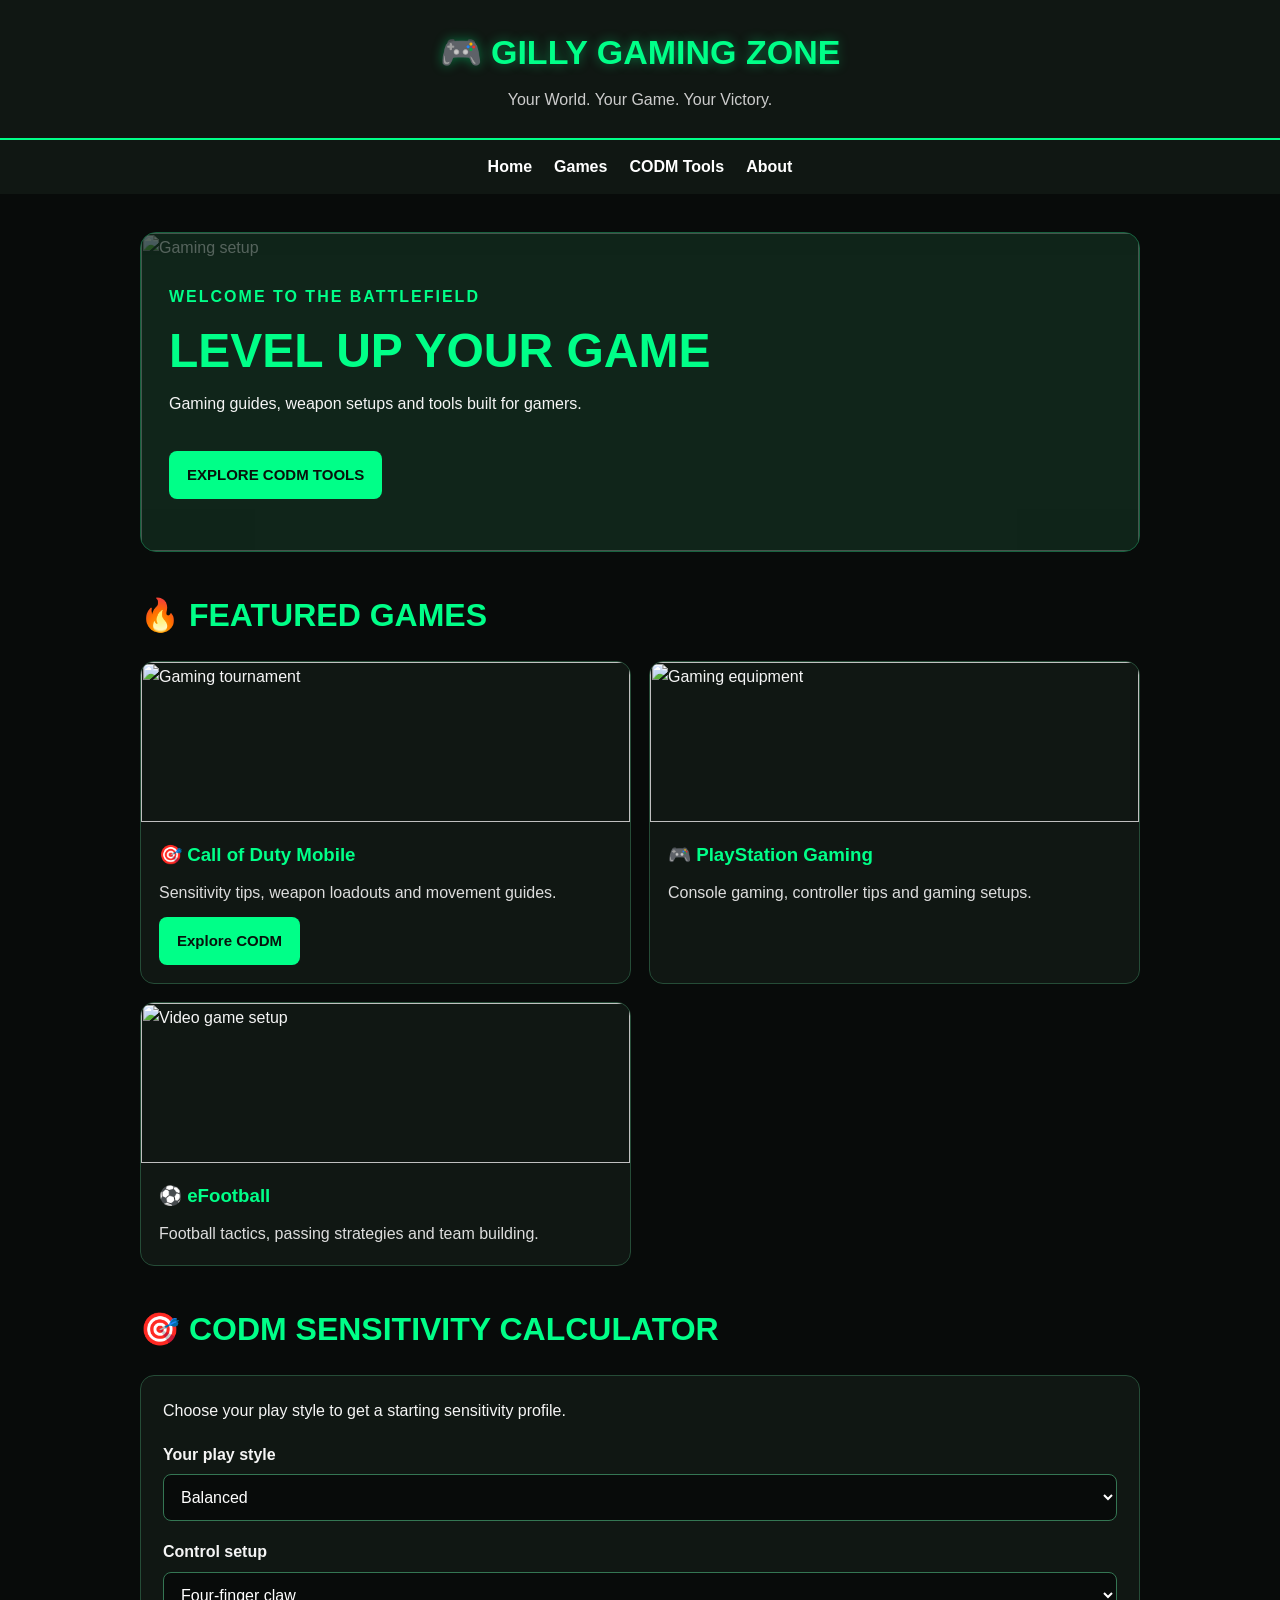
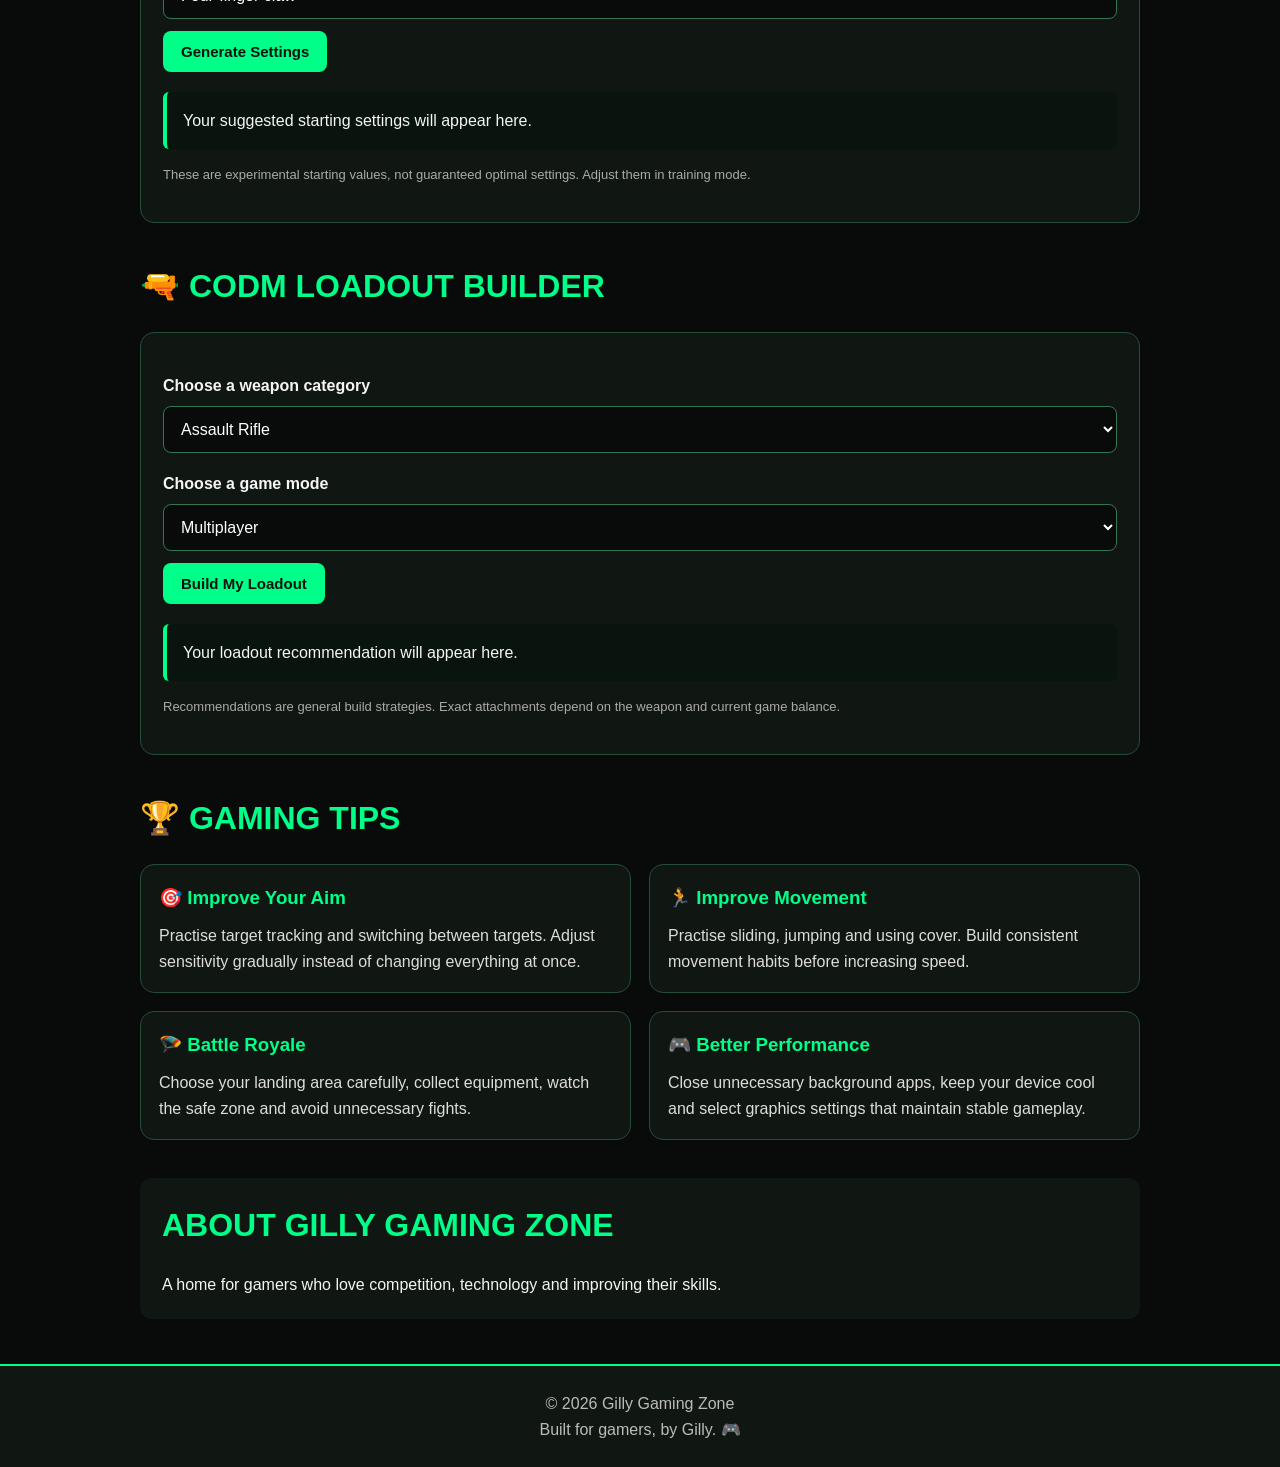
==== index.html @ 28333034 "Create Gilly Gaming Zone" ====
</article>
<!DOCTYPE html>
<html lang="en">
<head>
    <meta charset="UTF-8">
    <meta name="viewport" content="width=device-width, initial-scale=1">
    <meta name="theme-color" content="#080b0a">
    <meta name="description" content="Gilly Gaming Zone: CODM guides, sensitivity tips, gaming loadouts and PlayStation gaming.">
    <title>Gilly Gaming Zone | Game Smarter</title>
    <link rel="stylesheet" href="style.css">
</head>
<body>

<header class="site-header" id="home">
    <h1>🎮 GILLY GAMING ZONE</h1>
    <p>Your World. Your Game. Your Victory.</p>
</header>

<nav>
    <a href="#home">Home</a>
    <a href="#games">Games</a>
    <a href="#codm">CODM Tools</a>
    <a href="#about">About</a>
</nav>

<main>

<section class="hero">
    <img
        src="https://images.unsplash.com/photo-1542751371-adc38448a05e?auto=format&fit=crop&w=1200&q=80"
        alt="Gaming setup"
        class="hero-image">

    <div class="hero-content">
        <p class="eyebrow">WELCOME TO THE BATTLEFIELD</p>
        <h2>LEVEL UP YOUR GAME</h2>
        <p>Gaming guides, weapon setups and tools built for gamers.</p>
        <a href="#codm" class="button">EXPLORE CODM TOOLS</a>
    </div>
</section>

<section id="games">
    <h2>🔥 FEATURED GAMES</h2>

    <div class="game-grid">

        <article class="game">
            <img
                src="https://images.unsplash.com/photo-1542751371-adc38448a05e?auto=format&fit=crop&w=700&q=80"
                alt="Gaming tournament">
            <div class="game-content">
                <h3>🎯 Call of Duty Mobile</h3>
                <p>Sensitivity tips, weapon loadouts and movement guides.</p>
                <a href="#codm" class="button">Explore CODM</a>
            </div>
        </article>

        <article class="game">
            <img
                src="https://images.unsplash.com/photo-1593305841991-05c297ba4575?auto=format&fit=crop&w=700&q=80"
                alt="Gaming equipment">
            <div class="game-content">
                <h3>🎮 PlayStation Gaming</h3>
                <p>Console gaming, controller tips and gaming setups.</p>
            </div>
        </article>

        <article class="game">
            <img
                src="https://images.unsplash.com/photo-1511512578047-dfb367046420?auto=format&fit=crop&w=700&q=80"
                alt="Video game setup">
            <div class="game-content">
                <h3>⚽ eFootball</h3>
                <p>Football tactics, passing strategies and team building.</p>
            </div>
        </article>

    </div>
</section>

<section id="codm">
    <h2>🎯 CODM SENSITIVITY CALCULATOR</h2>

    <div class="tool-card">
        <p>Choose your play style to get a starting sensitivity profile.</p>

        <label for="playStyle">Your play style</label>
        <select id="playStyle">
            <option value="balanced">Balanced</option>
            <option value="aggressive">Aggressive / Fast movement</option>
            <option value="precise">Precise / Controlled aiming</option>
        </select>

        <label for="controlType">Control setup</label>
        <select id="controlType">
            <option value="four">Four-finger claw</option>
            <option value="two">Two fingers</option>
            <option value="three">Three fingers</option>
        </select>

        <button class="button" id="calculateBtn">
            Generate Settings
        </button>

        <div id="sensitivityResult" class="result" aria-live="polite">
            Your suggested starting settings will appear here.
        </div>

        <p class="note">
            These are experimental starting values, not guaranteed
            optimal settings. Adjust them in training mode.
        </p>
    </div>
</section>

<section id="loadouts">
    <h2>🔫 CODM LOADOUT BUILDER</h2>

    <div class="tool-card">
        <label for="weaponType">Choose a weapon category</label>

        <select id="weaponType">
            <option value="ar">Assault Rifle</option>
            <option value="smg">Submachine Gun</option>
            <option value="sniper">Sniper Rifle</option>
            <option value="lmg">Light Machine Gun</option>
            <option value="shotgun">Shotgun</option>
        </select>

        <label for="gameMode">Choose a game mode</label>

        <select id="gameMode">
            <option value="mp">Multiplayer</option>
            <option value="br">Battle Royale</option>
        </select>

        <button class="button" id="loadoutBtn">
            Build My Loadout
        </button>

        <div id="loadoutResult" class="result" aria-live="polite">
            Your loadout recommendation will appear here.
        </div>

        <p class="note">
            Recommendations are general build strategies.
            Exact attachments depend on the weapon and current game balance.
        </p>
    </div>
</section>

<section id="guides">
    <h2>🏆 GAMING TIPS</h2>

    <div class="guide-grid">
        <article class="guide">
            <h3>🎯 Improve Your Aim</h3>
            <p>Practise target tracking and switching between targets.
            Adjust sensitivity gradually instead of changing everything at once.</p>
        </article>

        <article class="guide">
            <h3>🏃 Improve Movement</h3>
            <p>Practise sliding, jumping and using cover.
            Build consistent movement habits before increasing speed.</p>
        </article>

        <article class="guide">
            <h3>🪂 Battle Royale</h3>
            <p>Choose your landing area carefully, collect equipment,
            watch the safe zone and avoid unnecessary fights.</p>
        </article>

        <article class="guide">
            <h3>🎮 Better Performance</h3>
            <p>Close unnecessary background apps, keep your device cool
            and select graphics settings that maintain stable gameplay.</p>
        </article>
    </div>
</section>

<section id="about">
    <h2>ABOUT GILLY GAMING ZONE</h2>
    <p>A home for gamers who love competition, technology and improving their skills.</p>
</section>

</main>

<footer>
    <p>© 2026 Gilly Gaming Zone</p>
    <p>Built for gamers, by Gilly. 🎮</p>
</footer>

<script src="script.js"></script>
</body>
</html>
---- style.css ----
* {
    margin: 0;
    padding: 0;
    box-sizing: border-box;
}

html {
    scroll-behavior: smooth;
}

body {
    background: #080b0a;
    color: #f5f5f5;
    font-family: Arial, sans-serif;
    line-height: 1.6;
}

.site-header {
    background: #101713;
    padding: 25px 12px;
    text-align: center;
    border-bottom: 2px solid #00ff88;
}

.site-header h1 {
    color: #00ff88;
    font-size: clamp(23px, 5vw, 34px);
    text-shadow: 0 0 12px #00ff8866;
}

.site-header p {
    color: #ccc;
    margin-top: 8px;
}

nav {
    display: flex;
    justify-content: center;
    flex-wrap: wrap;
    gap: 22px;
    padding: 14px 8px;
    background: #101713;
    position: sticky;
    top: 0;
    z-index: 10;
}

nav a {
    color: white;
    text-decoration: none;
    font-weight: bold;
}

nav a:hover {
    color: #00ff88;
}

main {
    width: min(100% - 28px, 1000px);
    margin: auto;
}

section {
    margin: 38px 0;
    scroll-margin-top: 75px;
}

section > h2 {
    color: #00ff88;
    font-size: clamp(23px, 5vw, 32px);
    margin-bottom: 20px;
}

.hero {
    position: relative;
    overflow: hidden;
    min-height: 320px;
    display: flex;
    align-items: center;
    border: 1px solid #17623f;
    border-radius: 16px;
    background: #10251a;
}

.hero-image {
    position: absolute;
    inset: 0;
    width: 100%;
    height: 100%;
    object-fit: cover;
    opacity: 0.3;
}

.hero-content {
    position: relative;
    padding: 28px;
    max-width: 650px;
}

.eyebrow {
    color: #00ff88;
    font-weight: bold;
    letter-spacing: 2px;
}

.hero h2 {
    font-size: clamp(30px, 7vw, 48px);
    color: #00ff88;
    line-height: 1.2;
    margin: 12px 0;
}

.hero-content > p:not(.eyebrow) {
    margin-bottom: 22px;
}

.button {
    display: inline-block;
    border: none;
    background: #00ff88;
    color: #07130c;
    padding: 12px 18px;
    margin-top: 12px;
    border-radius: 8px;
    font-weight: bold;
    font-size: 15px;
    text-decoration: none;
    cursor: pointer;
}

.button:hover {
    background: white;
}

.game-grid,
.guide-grid {
    display: grid;
    grid-template-columns: repeat(2, minmax(0, 1fr));
    gap: 18px;
}

.game,
.guide,
.tool-card {
    background: #101713;
    border: 1px solid #254c37;
    border-radius: 14px;
    overflow: hidden;
}

.game img {
    display: block;
    width: 100%;
    height: 160px;
    object-fit: cover;
}

.game-content,
.guide {
    padding: 18px;
}

.game h3,
.guide h3 {
    color: #00ff88;
    margin-bottom: 10px;
}

.game p,
.guide p {
    color: #ddd;
}

.tool-card {
    padding: 22px;
}

.tool-card > p {
    margin-bottom: 14px;
}

label {
    display: block;
    margin-top: 18px;
    margin-bottom: 7px;
    font-weight: bold;
}

select {
    width: 100%;
    padding: 13px;
    border-radius: 8px;
    border: 1px solid #347653;
    background: #080b0a;
    color: white;
    font-size: 16px;
}

.result {
    background: #09140e;
    border-left: 4px solid #00ff88;
    padding: 16px;
    margin-top: 20px;
    border-radius: 6px;
    overflow-wrap: anywhere;
}

.result h3 {
    color: #00ff88;
    margin-bottom: 10px;
}

.result ul {
    padding-left: 20px;
    margin-top: 8px;
}

.result li {
    margin-bottom: 7px;
}

.note {
    color: #aaa;
    font-size: 13px;
    margin-top: 16px;
}

#about {
    background: #101713;
    border-radius: 12px;
    padding: 22px;
}

footer {
    margin-top: 45px;
    padding: 25px 12px;
    text-align: center;
    background: #101713;
    border-top: 2px solid #00ff88;
    color: #bbb;
}

@media (max-width: 520px) {
    .game-grid,
    .guide-grid {
        grid-template-columns: 1fr;
    }

    .hero {
        min-height: 290px;
    }

    .hero-content {
        padding: 20px;
    }

    nav {
        gap: 16px;
    }

    .game img {
        height: 190px;
    }
}
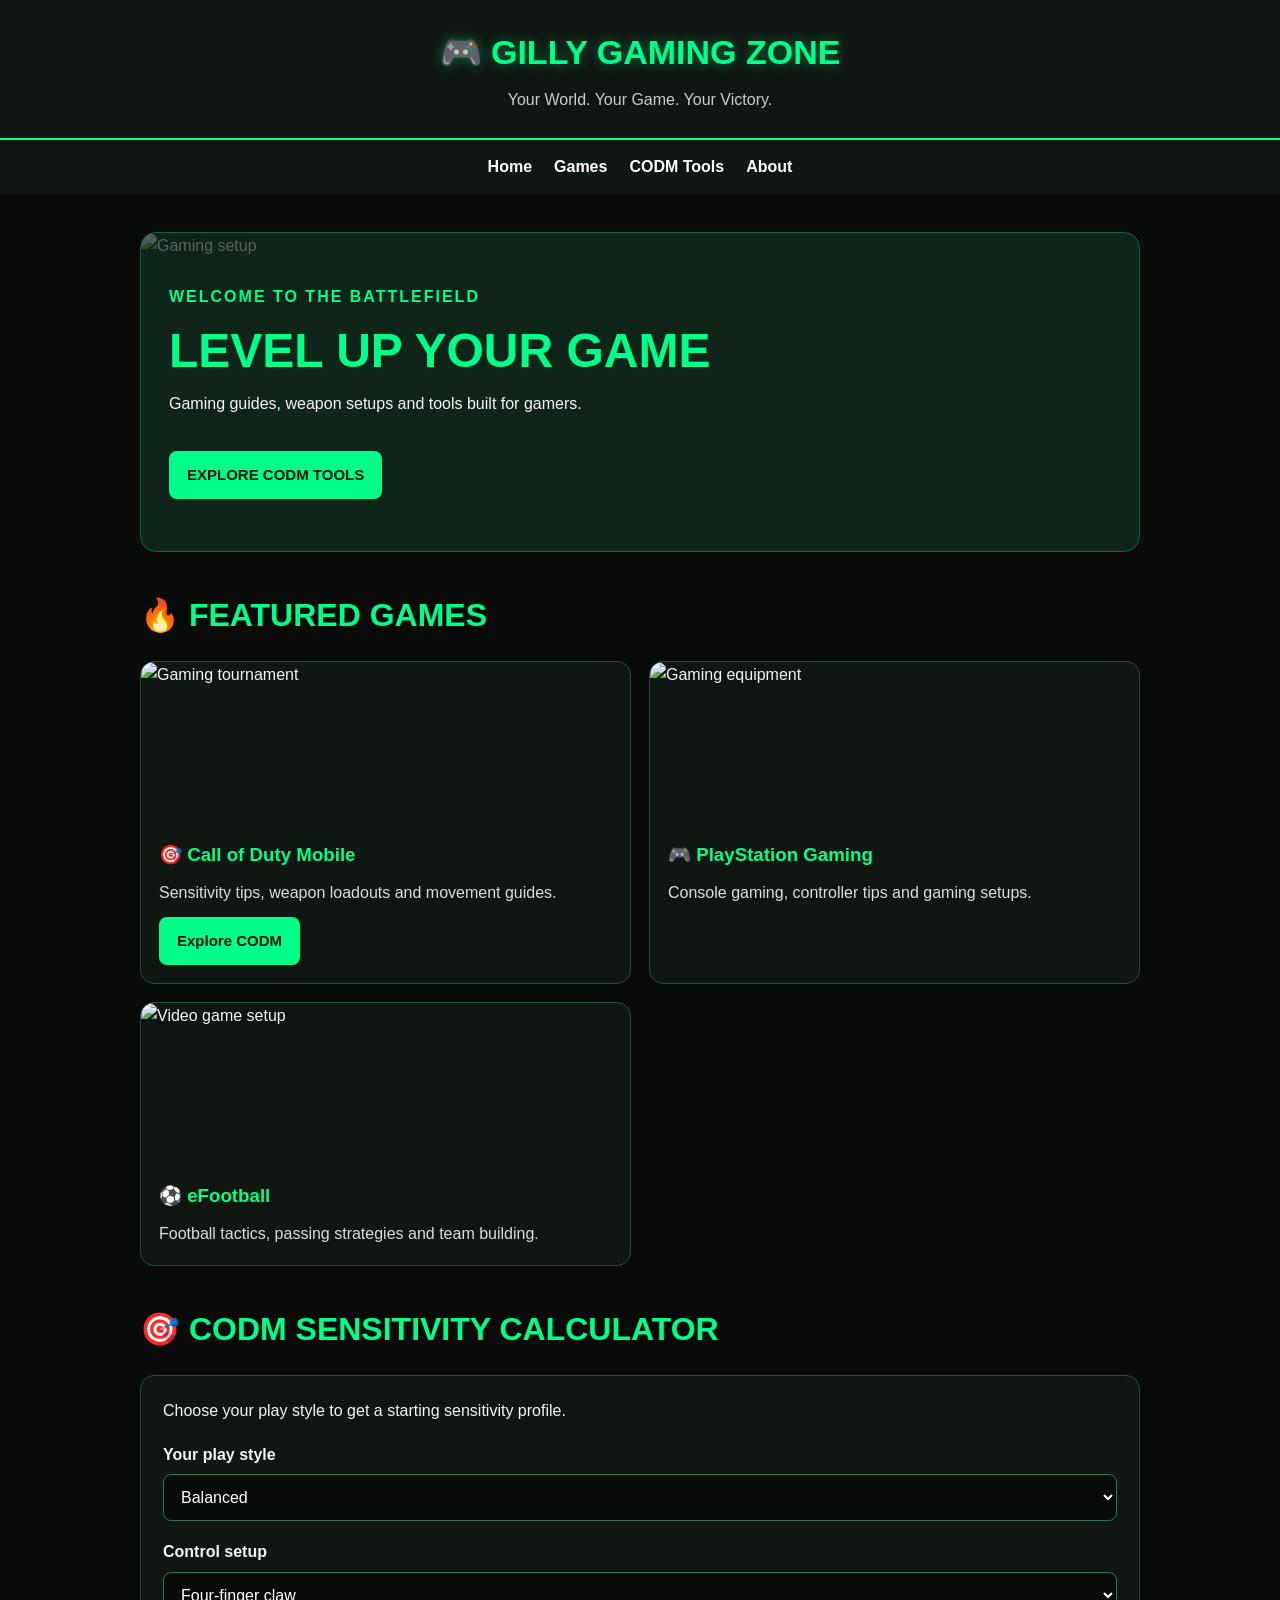
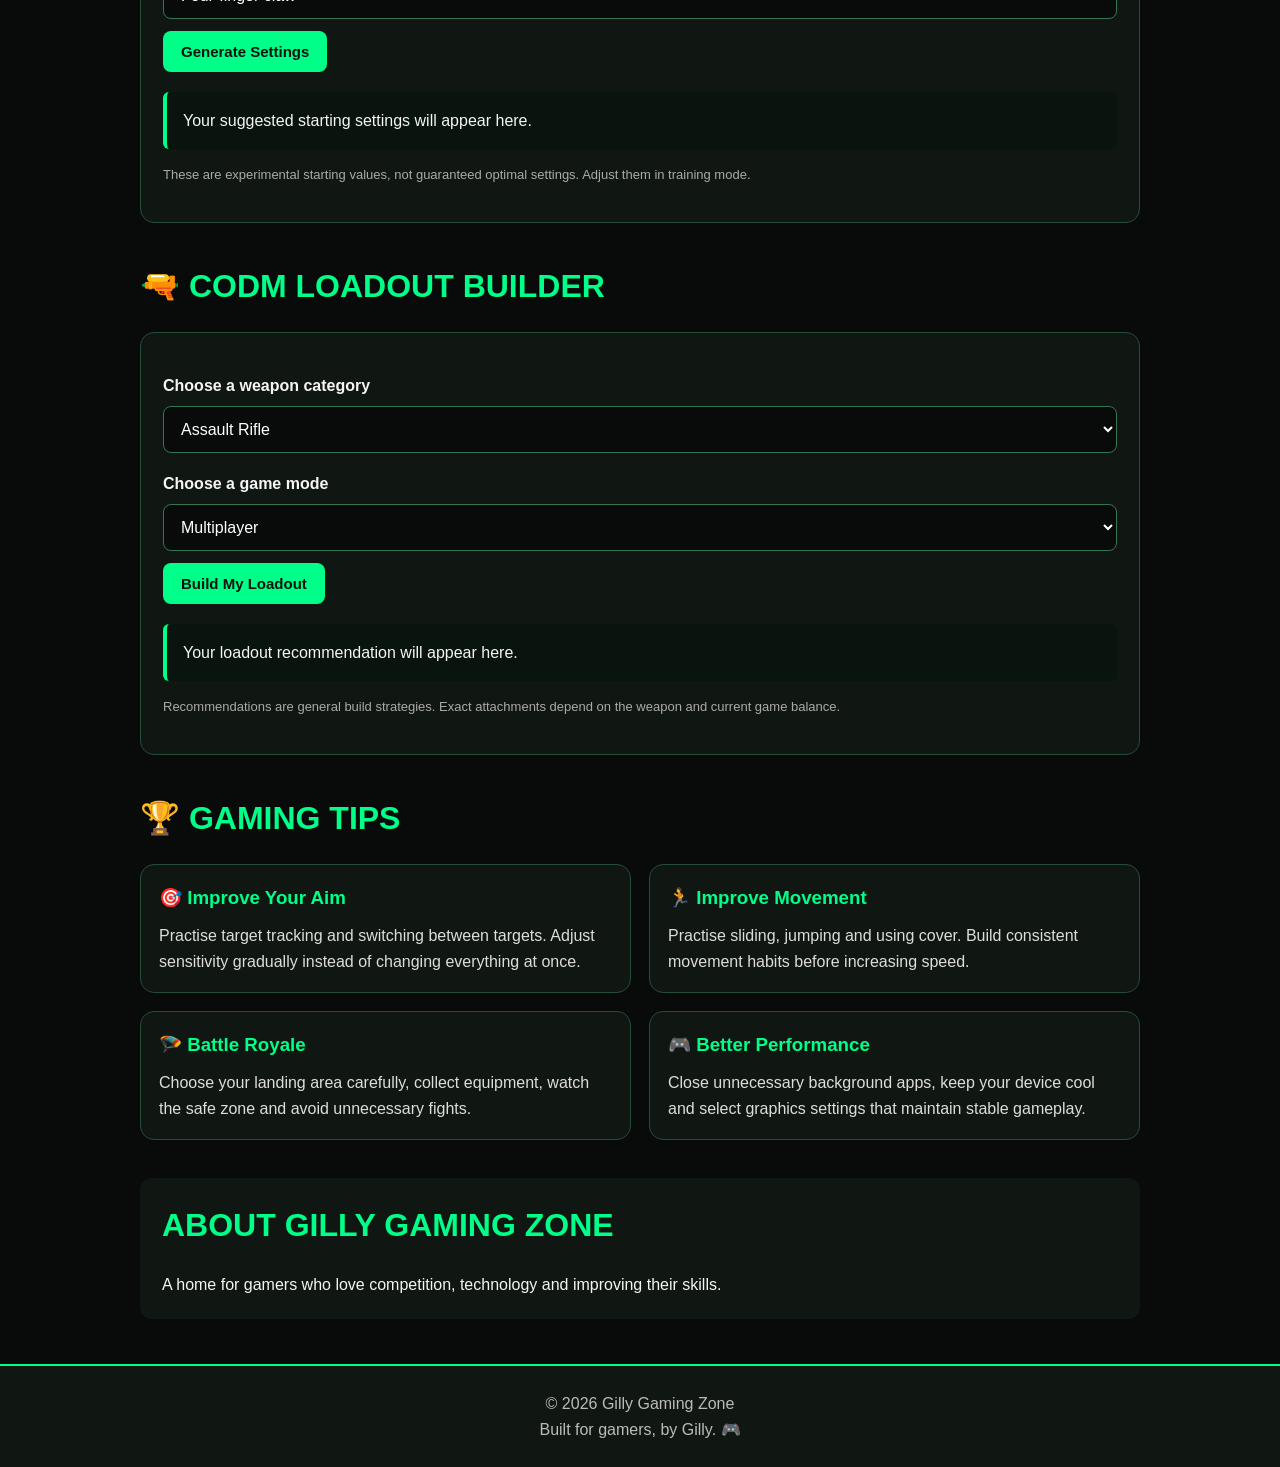
==== commit d22f7e8d: "Fix HTML document opening" ====
--- a/index.html
+++ b/index.html
@@ -1,4 +1,3 @@
-            </article>
 <!DOCTYPE html>
 <html lang="en">
 <head>
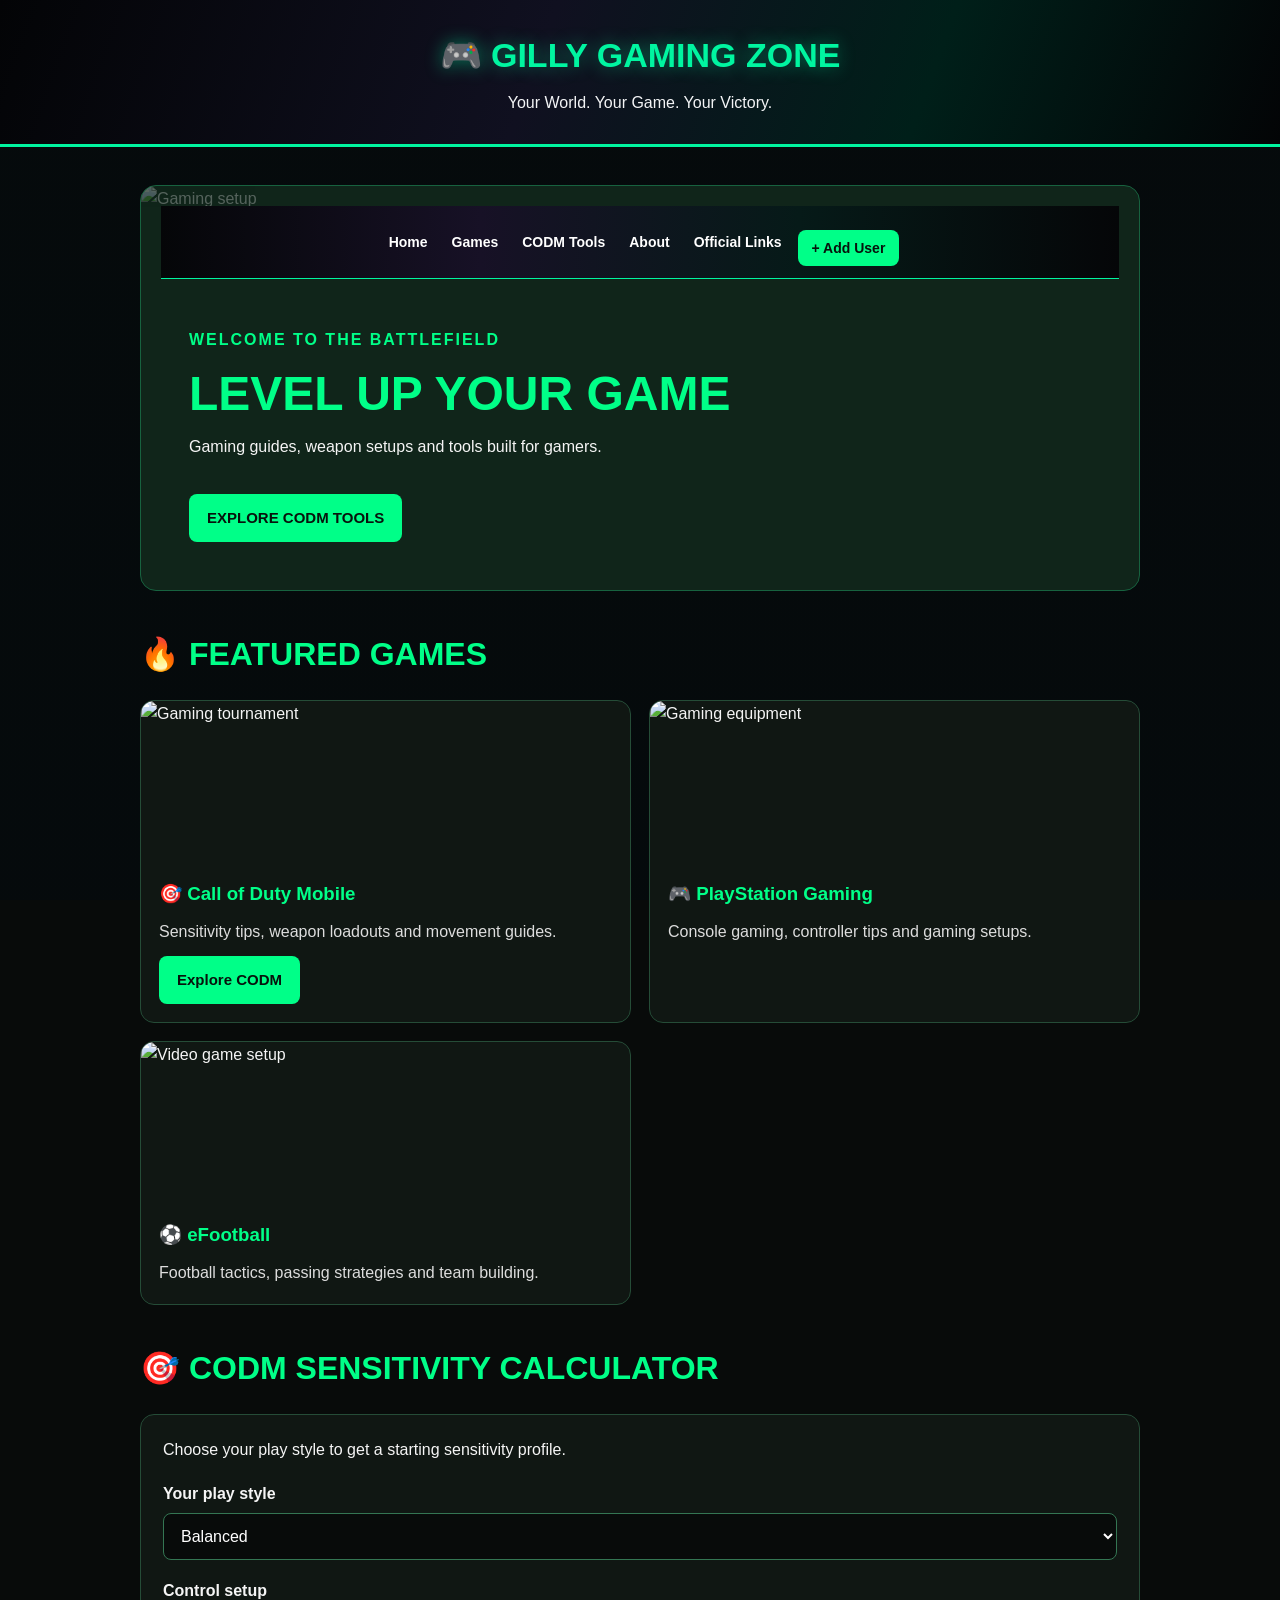
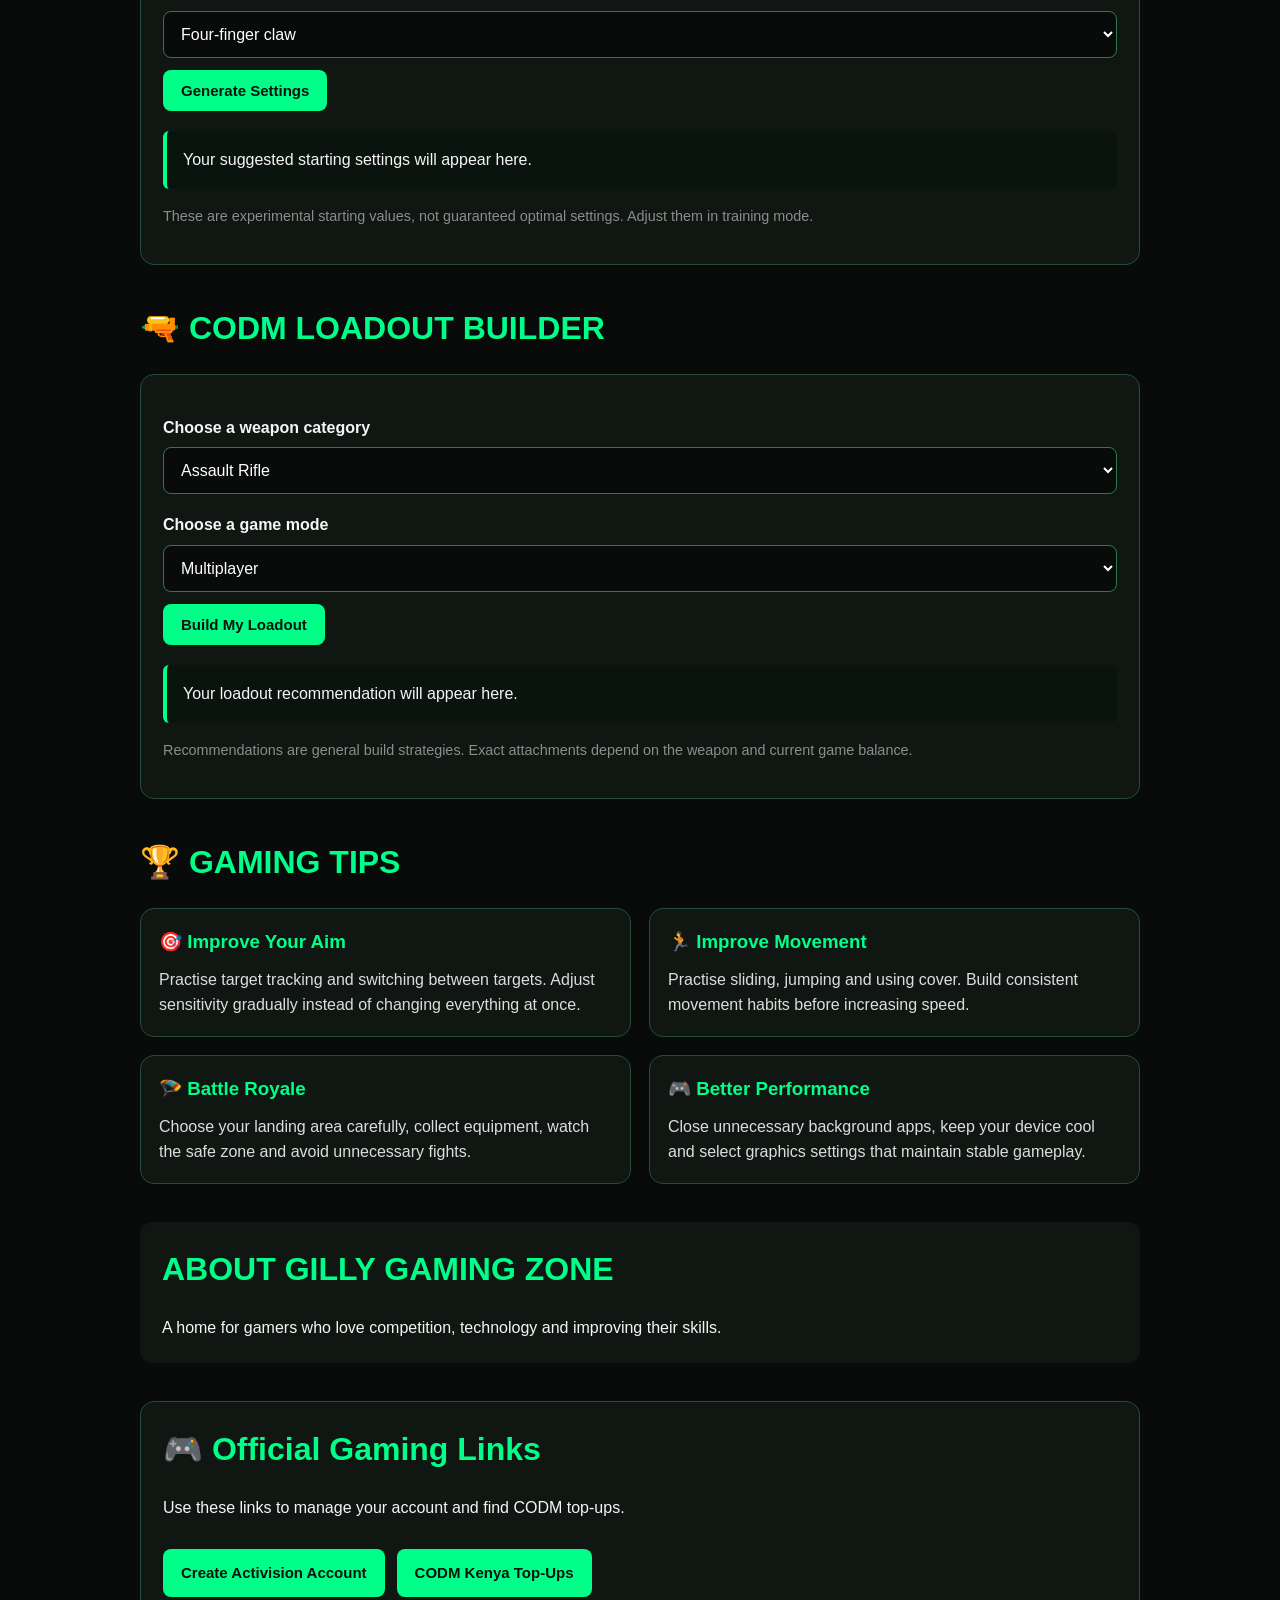
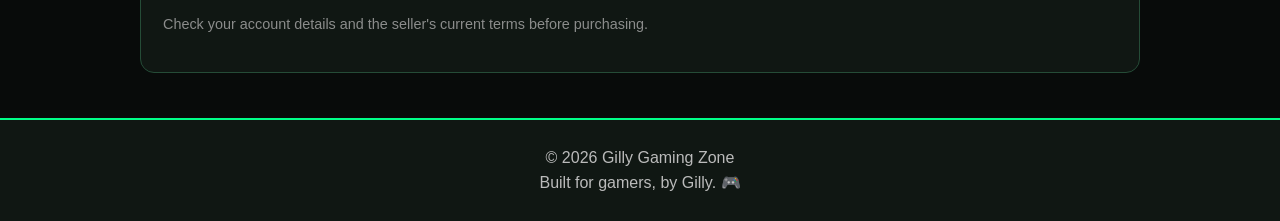
==== commit fa47f60d: "Update gaming website and Firebase login" ====
--- a/index.html
+++ b/index.html
@@ -15,16 +15,72 @@
     <p>Your World. Your Game. Your Victory.</p>
 </header>
 
-<nav>
+
+<main>
+
+<section class="hero">
+
+<nav class="main-nav">
     <a href="#home">Home</a>
     <a href="#games">Games</a>
     <a href="#codm">CODM Tools</a>
     <a href="#about">About</a>
+    <a href="#links">Official Links</a>
+    <button class="button" id="addUserBtn" type="button">+ Add User</button>
 </nav>
 
-<main>
-
-<section class="hero">
+
+<div id="userPanel" class="tool-card" hidden>
+  <h2>🎮 Gilly Gaming Zone Account</h2>
+
+  <div id="authForms">
+    <label for="usernameInput">Gaming username</label>
+    <input
+      id="usernameInput"
+      type="text"
+      maxlength="24"
+      placeholder="Choose a gaming name"
+      autocomplete="nickname"
+    >
+
+    <label for="emailInput">Email address</label>
+    <input
+      id="emailInput"
+      type="email"
+      placeholder="Enter your email"
+      autocomplete="email"
+      required
+    >
+
+    <label for="passwordInput">Password</label>
+    <input
+      id="passwordInput"
+      type="password"
+      placeholder="At least 6 characters"
+      autocomplete="current-password"
+      minlength="6"
+      required
+    >
+
+    <button class="button" id="signupBtn" type="button">
+      Create Account
+    </button>
+
+    <button class="button" id="loginBtn" type="button">
+      Log In
+    </button>
+  </div>
+
+  <div id="signedInPanel" hidden>
+    <p>Welcome, <strong id="signedInUsername"></strong>!</p>
+    <button class="button" id="logoutBtn" type="button">
+      Log Out
+    </button>
+  </div>
+
+  <p id="userMessage" aria-live="polite"></p>
+</div>
+
     <img
         src="https://images.unsplash.com/photo-1542751371-adc38448a05e?auto=format&fit=crop&w=1200&q=80"
         alt="Gaming setup"
@@ -183,6 +239,29 @@
     <p>A home for gamers who love competition, technology and improving their skills.</p>
 </section>
 
+<section id="links" class="tool-card">
+    <h2>🎮 Official Gaming Links</h2>
+    <p>Use these links to manage your account and find CODM top-ups.</p>
+
+    <div class="official-links">
+        <a class="button"
+           href="https://profile.activision.com/signup"
+           target="_blank" rel="noopener noreferrer">
+            Create Activision Account
+        </a>
+
+        <a class="button"
+           href="https://shop.carry1st.com/en/KE/products/type/Direct_Game_Top_Up"
+           target="_blank" rel="noopener noreferrer">
+            CODM Kenya Top-Ups
+        </a>
+    </div>
+
+    <p class="note">
+        Check your account details and the seller's current terms before purchasing.
+    </p>
+</section>
+
 </main>
 
 <footer>
@@ -191,5 +270,6 @@
 </footer>
 
 <script src="script.js"></script>
+<script type="module" src="firebase-auth.js"></script>
 </body>
 </html>
--- a/style.css
+++ b/style.css
@@ -262,3 +262,159 @@
         height: 190px;
     }
 }
+
+/* Gilly Gaming Zone upgrades */
+.main-nav {
+    display: flex;
+    flex-wrap: wrap;
+    justify-content: center;
+    align-items: center;
+    gap: 12px;
+    padding: 16px;
+}
+
+.main-nav a {
+    text-decoration: none;
+}
+
+#userPanel {
+    max-width: 600px;
+    margin: 16px auto;
+}
+
+#userPanel input {
+    display: block;
+    width: 100%;
+    box-sizing: border-box;
+    margin: 10px 0;
+    padding: 12px;
+    border-radius: 8px;
+}
+
+.official-links {
+    display: flex;
+    flex-wrap: wrap;
+    gap: 12px;
+    margin-top: 16px;
+}
+
+.note {
+    opacity: 0.8;
+    font-size: 0.9rem;
+}
+
+body {
+    background-image:
+        linear-gradient(rgba(5, 10, 12, 0.88), rgba(5, 10, 12, 0.96)),
+        url("https://images.unsplash.com/photo-1542751371-adc38448a05e?auto=format&fit=crop&w=1600&q=85");
+    background-position: center;
+    background-size: cover;
+    background-attachment: fixed;
+}
+
+
+/* Mobile layout fixes */
+.main-nav {
+    display: flex;
+    flex-direction: row;
+    flex-wrap: wrap;
+    align-items: center;
+    justify-content: center;
+    gap: 8px;
+    padding: 12px;
+}
+
+.main-nav a {
+    display: inline-block;
+    padding: 8px;
+    font-size: 14px;
+    white-space: nowrap;
+}
+
+.main-nav .button {
+    width: auto;
+    min-width: 0;
+    padding: 10px 14px;
+    font-size: 14px;
+}
+
+.hero {
+    display: flex;
+    flex-direction: column;
+    align-items: stretch;
+    gap: 20px;
+    padding: 20px;
+}
+
+.hero-content {
+    width: 100%;
+    min-width: 0;
+    box-sizing: border-box;
+}
+
+.hero h2 {
+    font-size: clamp(1.8rem, 8vw, 3rem);
+    overflow-wrap: anywhere;
+}
+
+#userPanel {
+    width: calc(100% - 32px);
+    max-width: 480px;
+    margin: 16px auto;
+    box-sizing: border-box;
+}
+
+#userPanel .button {
+    width: auto;
+}
+
+
+/* Premium black gradient header */
+.site-header {
+    background: linear-gradient(
+        110deg,
+        #030406 0%,
+        #101020 42%,
+        #001f19 72%,
+        #030406 100%
+    );
+    border-bottom: 3px solid #00f5a0;
+    text-align: center;
+    padding: 28px 16px;
+}
+
+.site-header h1 {
+    color: #00f5a0;
+    text-shadow: 0 0 18px rgba(0, 245, 160, 0.45);
+    overflow-wrap: anywhere;
+}
+
+.site-header p {
+    color: #f3f4f6;
+}
+
+.main-nav {
+    background: linear-gradient(90deg, #050608, #171126, #061a18, #050608);
+    border-bottom: 1px solid #00f5a0;
+}
+
+@media (max-width: 480px) {
+    .site-header {
+        padding: 20px 12px;
+    }
+
+    .site-header h1 {
+        font-size: 1.65rem;
+    }
+
+    .main-nav {
+        gap: 4px;
+        padding: 10px 6px;
+    }
+
+    .main-nav a {
+        font-size: 12px;
+        padding: 6px;
+    }
+}
+
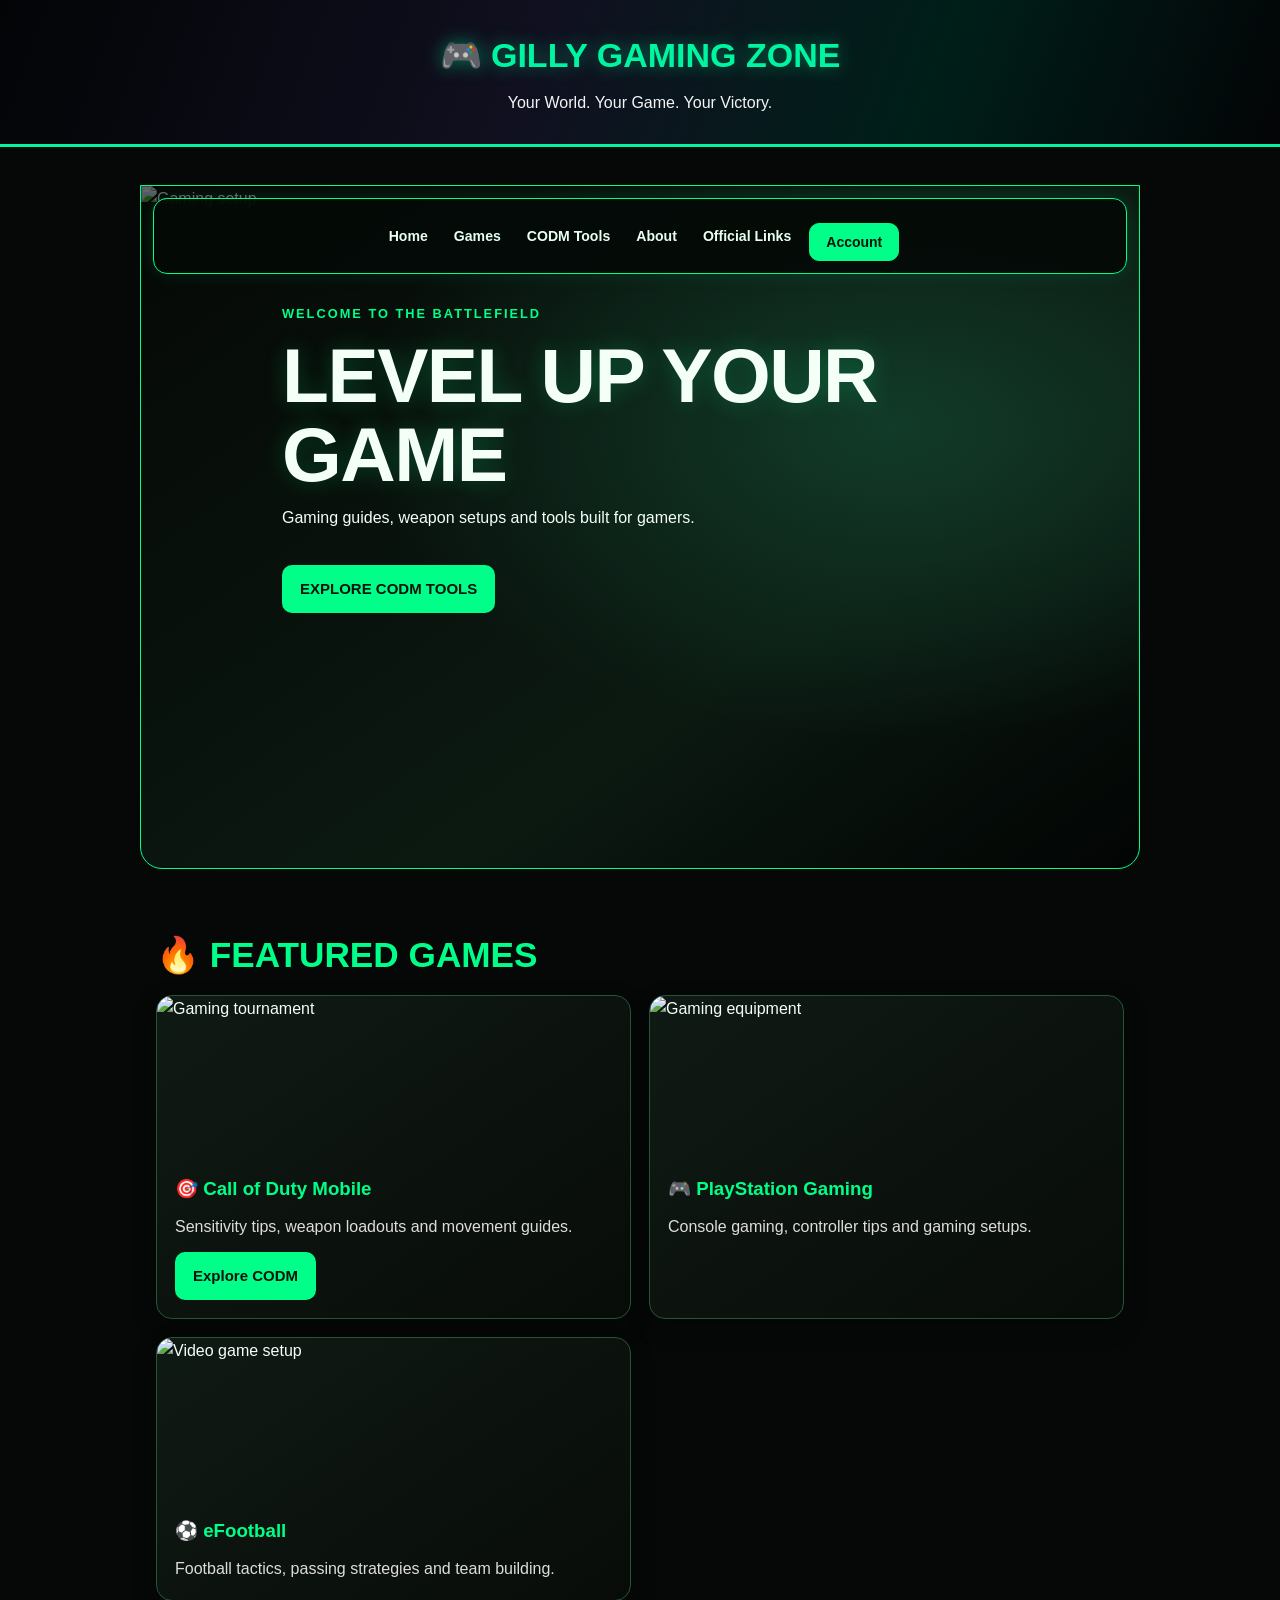
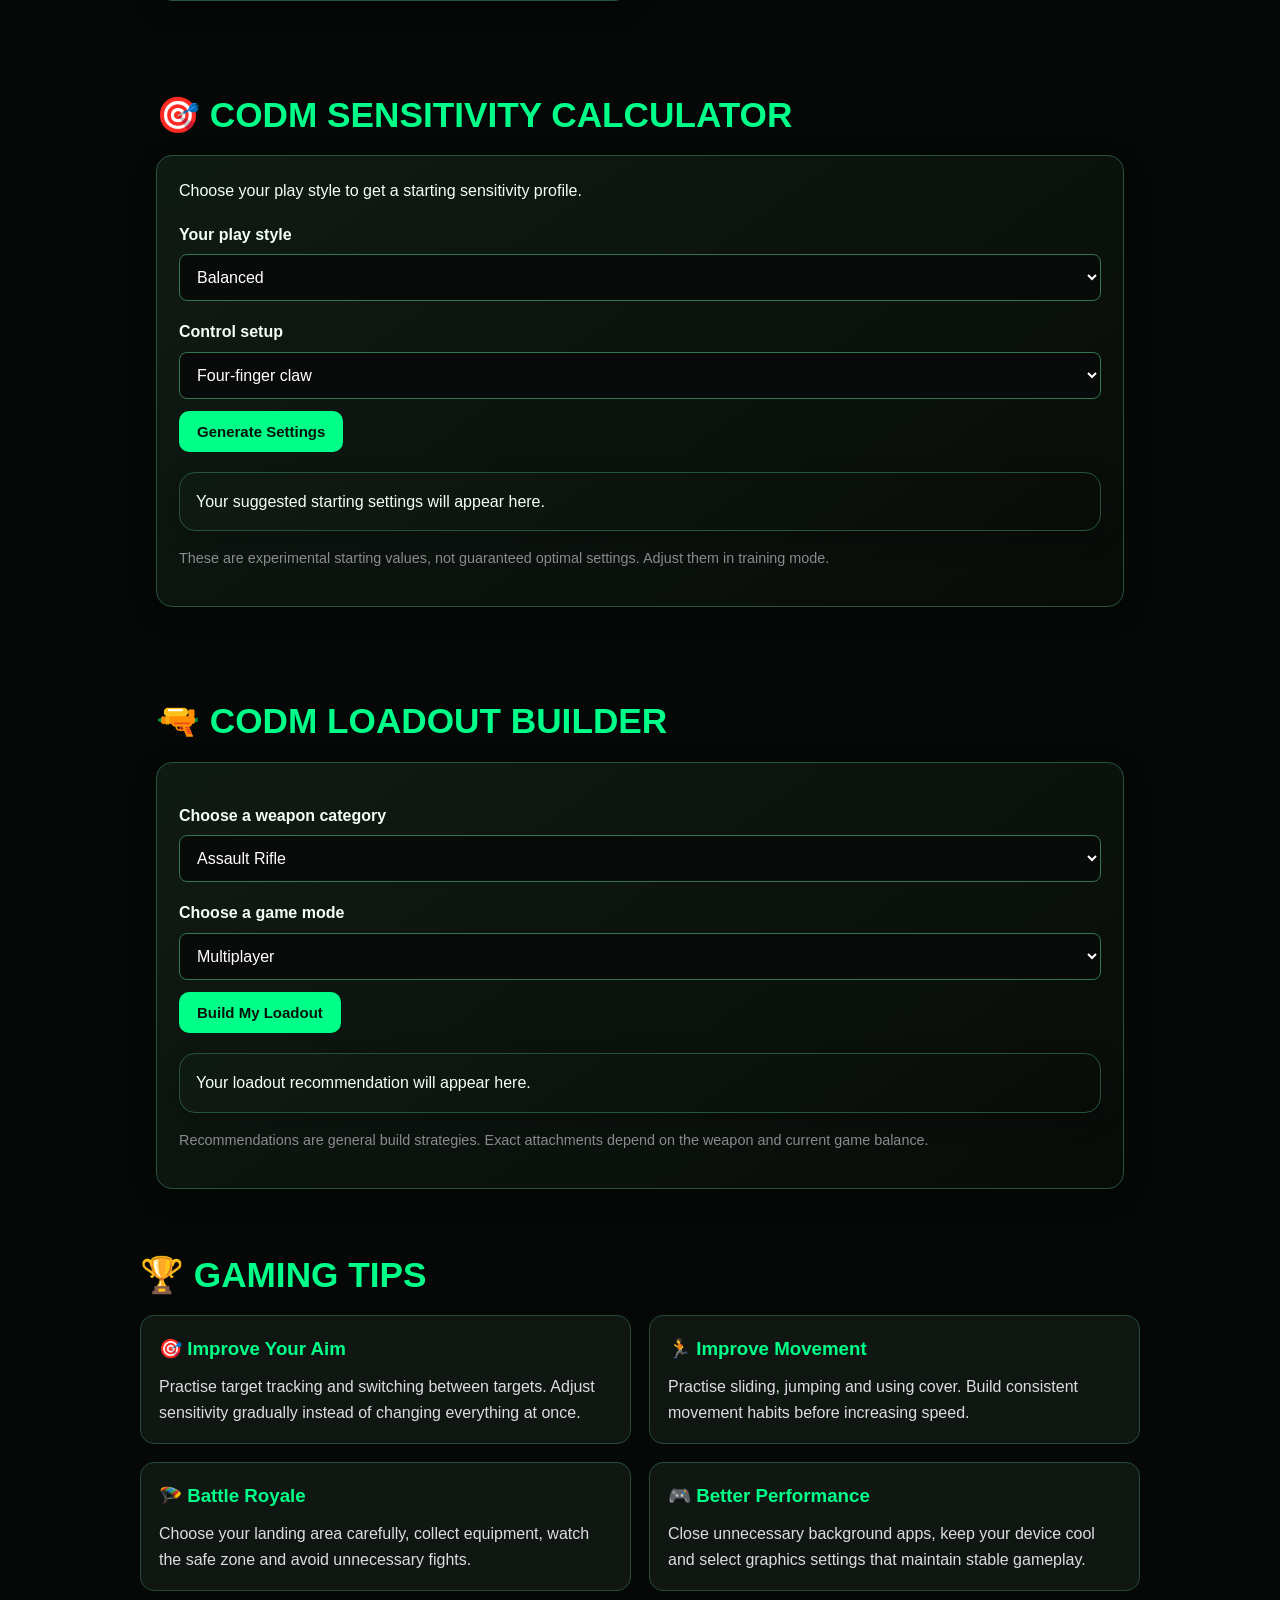
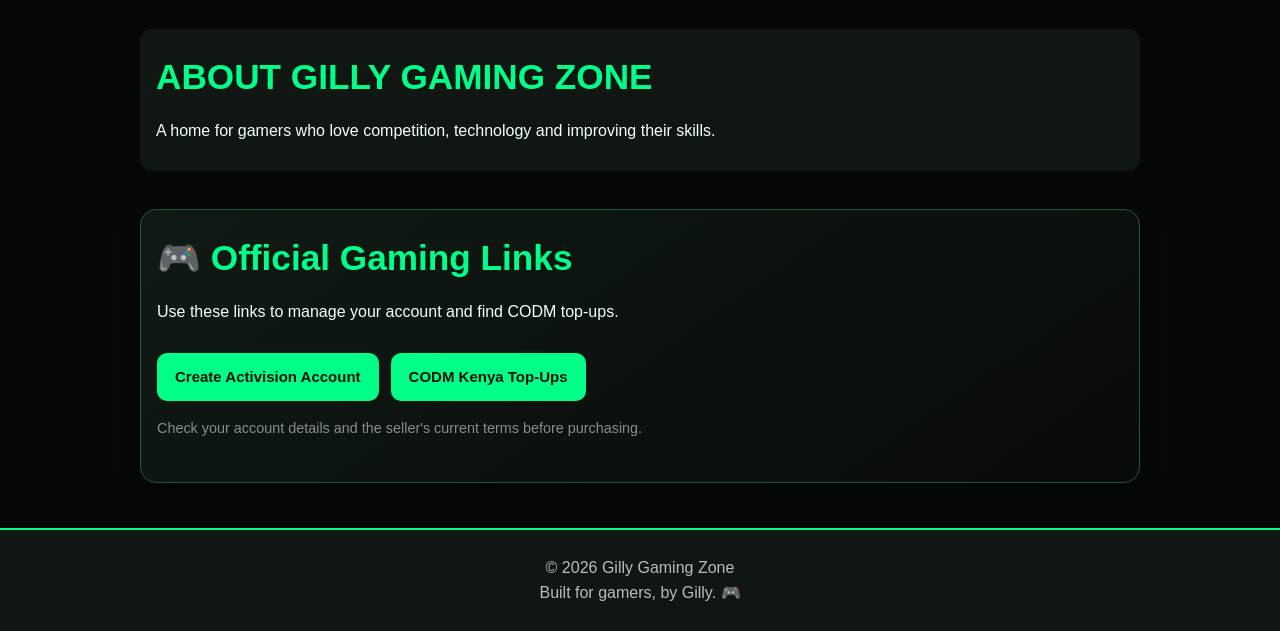
==== commit 0641deb8: "Improve cinematic gaming display" ====
--- a/index.html
+++ b/index.html
@@ -26,7 +26,7 @@
     <a href="#codm">CODM Tools</a>
     <a href="#about">About</a>
     <a href="#links">Official Links</a>
-    <button class="button" id="addUserBtn" type="button">+ Add User</button>
+    <button class="button" id="addUserBtn" type="button">Account</button>
 </nav>
 
 
--- a/style.css
+++ b/style.css
@@ -418,3 +418,191 @@
     }
 }
 
+
+/* Fix mobile account form touch interaction */
+#userPanel {
+  position: relative;
+  z-index: 20;
+  pointer-events: auto;
+}
+
+#authForms,
+#authForms label,
+#authForms input,
+#signedInPanel,
+#signedInPanel button {
+  position: relative;
+  z-index: 21;
+  pointer-events: auto;
+}
+
+#authForms input {
+  display: block;
+  width: 100%;
+  min-height: 48px;
+  touch-action: manipulation;
+  user-select: text;
+  -webkit-user-select: text;
+}
+
+/* Gilly Gaming Zone: cinematic neon theme */
+body {
+  background: #050806;
+  color: #f4fff8;
+}
+
+.main-nav {
+  position: absolute;
+  top: 12px;
+  left: 12px;
+  right: 12px;
+  z-index: 30;
+  display: flex;
+  flex-wrap: wrap;
+  align-items: center;
+  justify-content: center;
+  gap: 10px;
+  padding: 12px;
+  background: rgba(4, 10, 7, 0.94);
+  border: 1px solid #00ff88;
+  border-radius: 14px;
+  box-shadow: 0 0 18px rgba(0, 255, 136, 0.12);
+}
+
+.main-nav a {
+  color: #e8fff1;
+  text-decoration: none;
+  font-size: 0.88rem;
+  font-weight: 700;
+}
+
+.main-nav a:hover,
+.main-nav a:focus-visible {
+  color: #00ff88;
+}
+
+.main-nav #addUserBtn {
+  background: #00ff88;
+  color: #04140b;
+  border: 1px solid #00ff88;
+  border-radius: 10px;
+  padding: 10px 16px;
+  font-weight: 800;
+}
+
+.hero {
+  position: relative;
+  isolation: isolate;
+  min-height: 76vh;
+  padding: 90px 0 30px;
+  overflow: hidden;
+  background:
+    radial-gradient(ellipse at 75% 35%, #123b29 0%, transparent 50%),
+    linear-gradient(145deg, #050806, #0b1911 65%, #020403);
+  border: 1px solid #00ff88;
+  border-radius: 0 0 22px 22px;
+}
+
+.hero-image {
+  z-index: -1;
+  opacity: 0.38;
+  object-position: center;
+  filter: contrast(1.15) saturate(1.15);
+}
+
+.hero-content {
+  position: relative;
+  z-index: 2;
+  width: 100%;
+  max-width: 760px;
+  padding: 28px 22px;
+  margin: 0 auto;
+}
+
+.hero h2 {
+  max-width: 650px;
+  font-size: clamp(2.5rem, 10vw, 4.8rem);
+  line-height: 1.02;
+  letter-spacing: -1.5px;
+  color: #f4fff8;
+  text-shadow: 0 0 22px rgba(0, 255, 136, 0.22);
+}
+
+.hero .eyebrow {
+  color: #00ff88;
+  font-size: 0.8rem;
+  letter-spacing: 2px;
+}
+
+.button {
+  border-radius: 10px;
+  font-weight: 800;
+  transition: transform 0.18s ease, box-shadow 0.18s ease;
+}
+
+.button:active {
+  transform: scale(0.98);
+}
+
+section[id] {
+  scroll-margin-top: 20px;
+}
+
+#games,
+#codm,
+#loadouts,
+#about,
+#links {
+  padding: 28px 16px;
+}
+
+.game,
+.tool-card,
+.result {
+  background: linear-gradient(145deg, #101a14, #080c09);
+  border: 1px solid #24553a;
+  border-radius: 16px;
+  box-shadow: 0 8px 24px rgba(0, 0, 0, 0.22);
+}
+
+section h2 {
+  color: #00ff88;
+  font-size: clamp(1.5rem, 6vw, 2.2rem);
+  line-height: 1.15;
+}
+
+#userPanel {
+  width: calc(100% - 24px);
+  max-width: 600px;
+  margin: 16px auto;
+  border-color: #00ff88;
+  background: rgba(5, 12, 8, 0.97);
+}
+
+@media (max-width: 600px) {
+  .main-nav {
+    gap: 8px;
+    padding: 10px 8px;
+  }
+
+  .main-nav a {
+    font-size: 0.78rem;
+  }
+
+  .hero {
+    min-height: 72vh;
+  }
+
+  .hero-content {
+    padding: 30px 18px;
+  }
+
+  .hero h2 {
+    font-size: clamp(2.35rem, 11vw, 3.5rem);
+  }
+
+  .game img {
+    width: 100%;
+    object-fit: cover;
+  }
+}
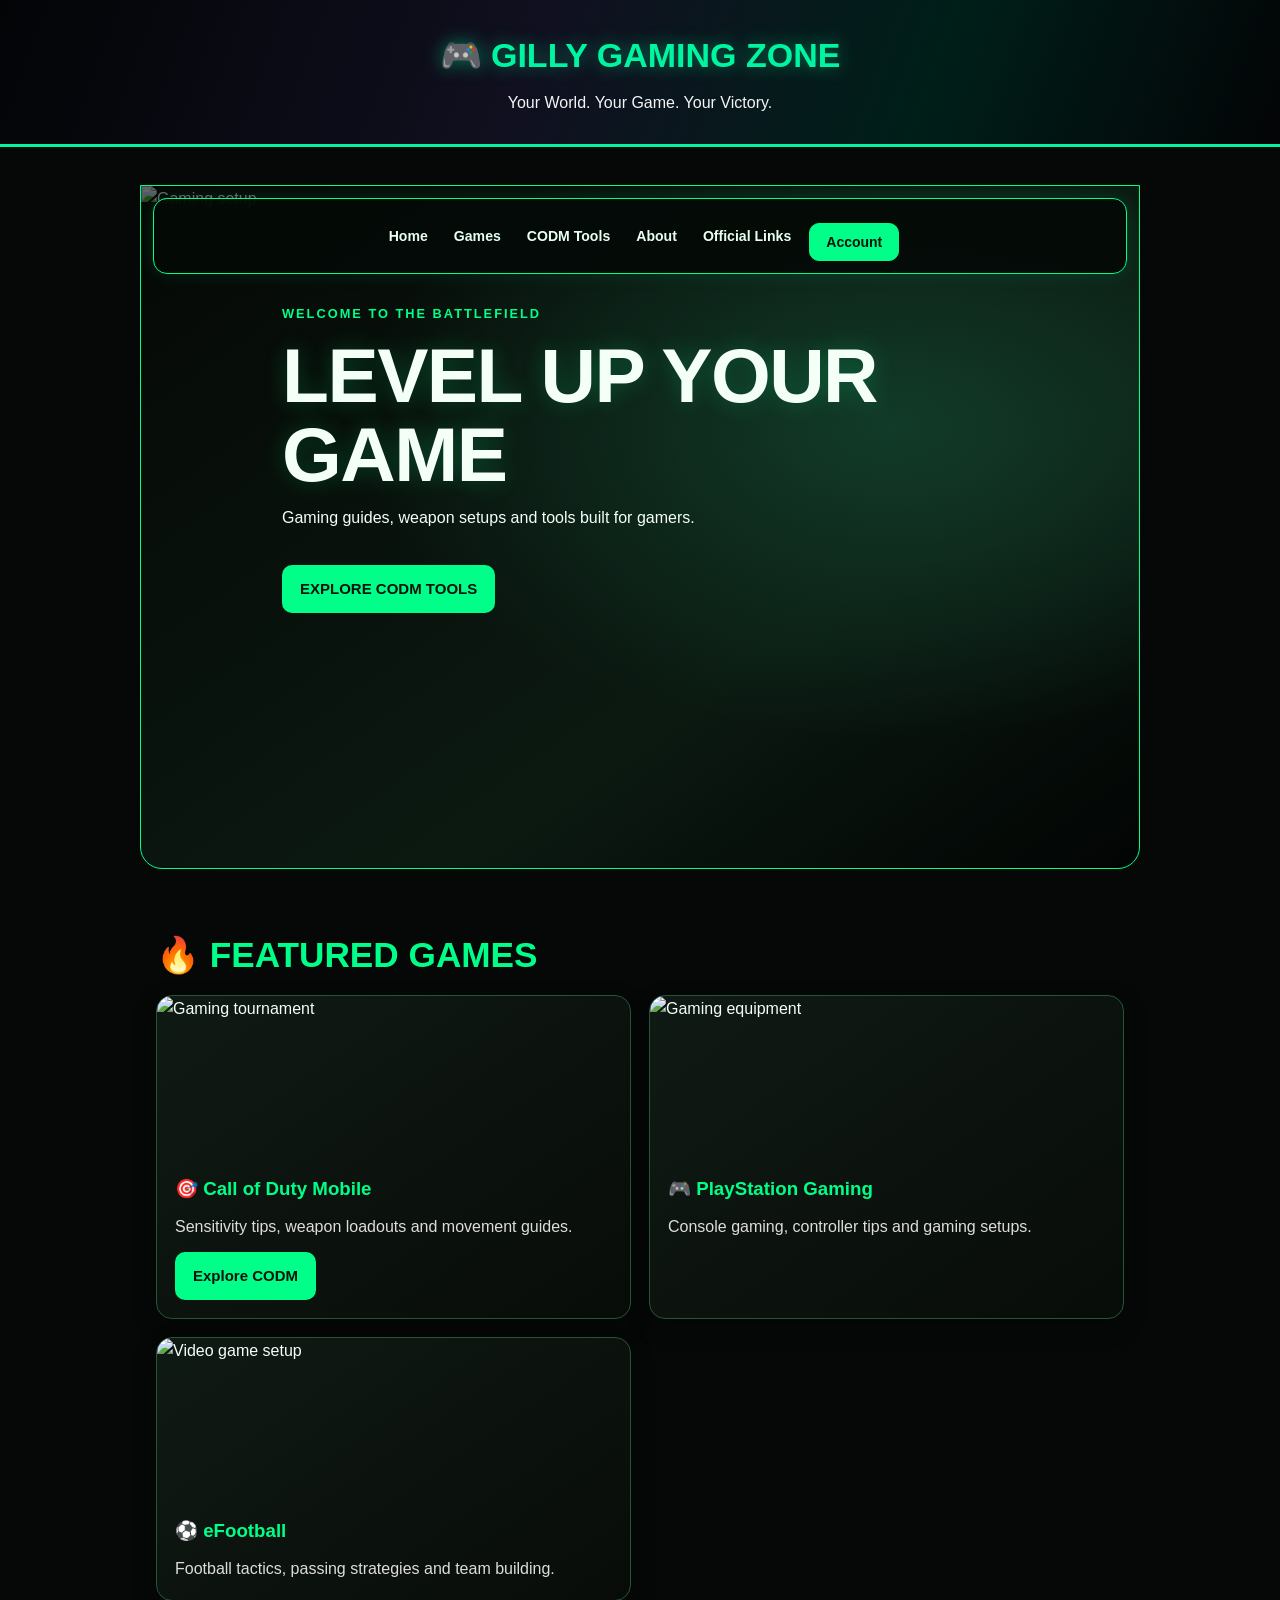
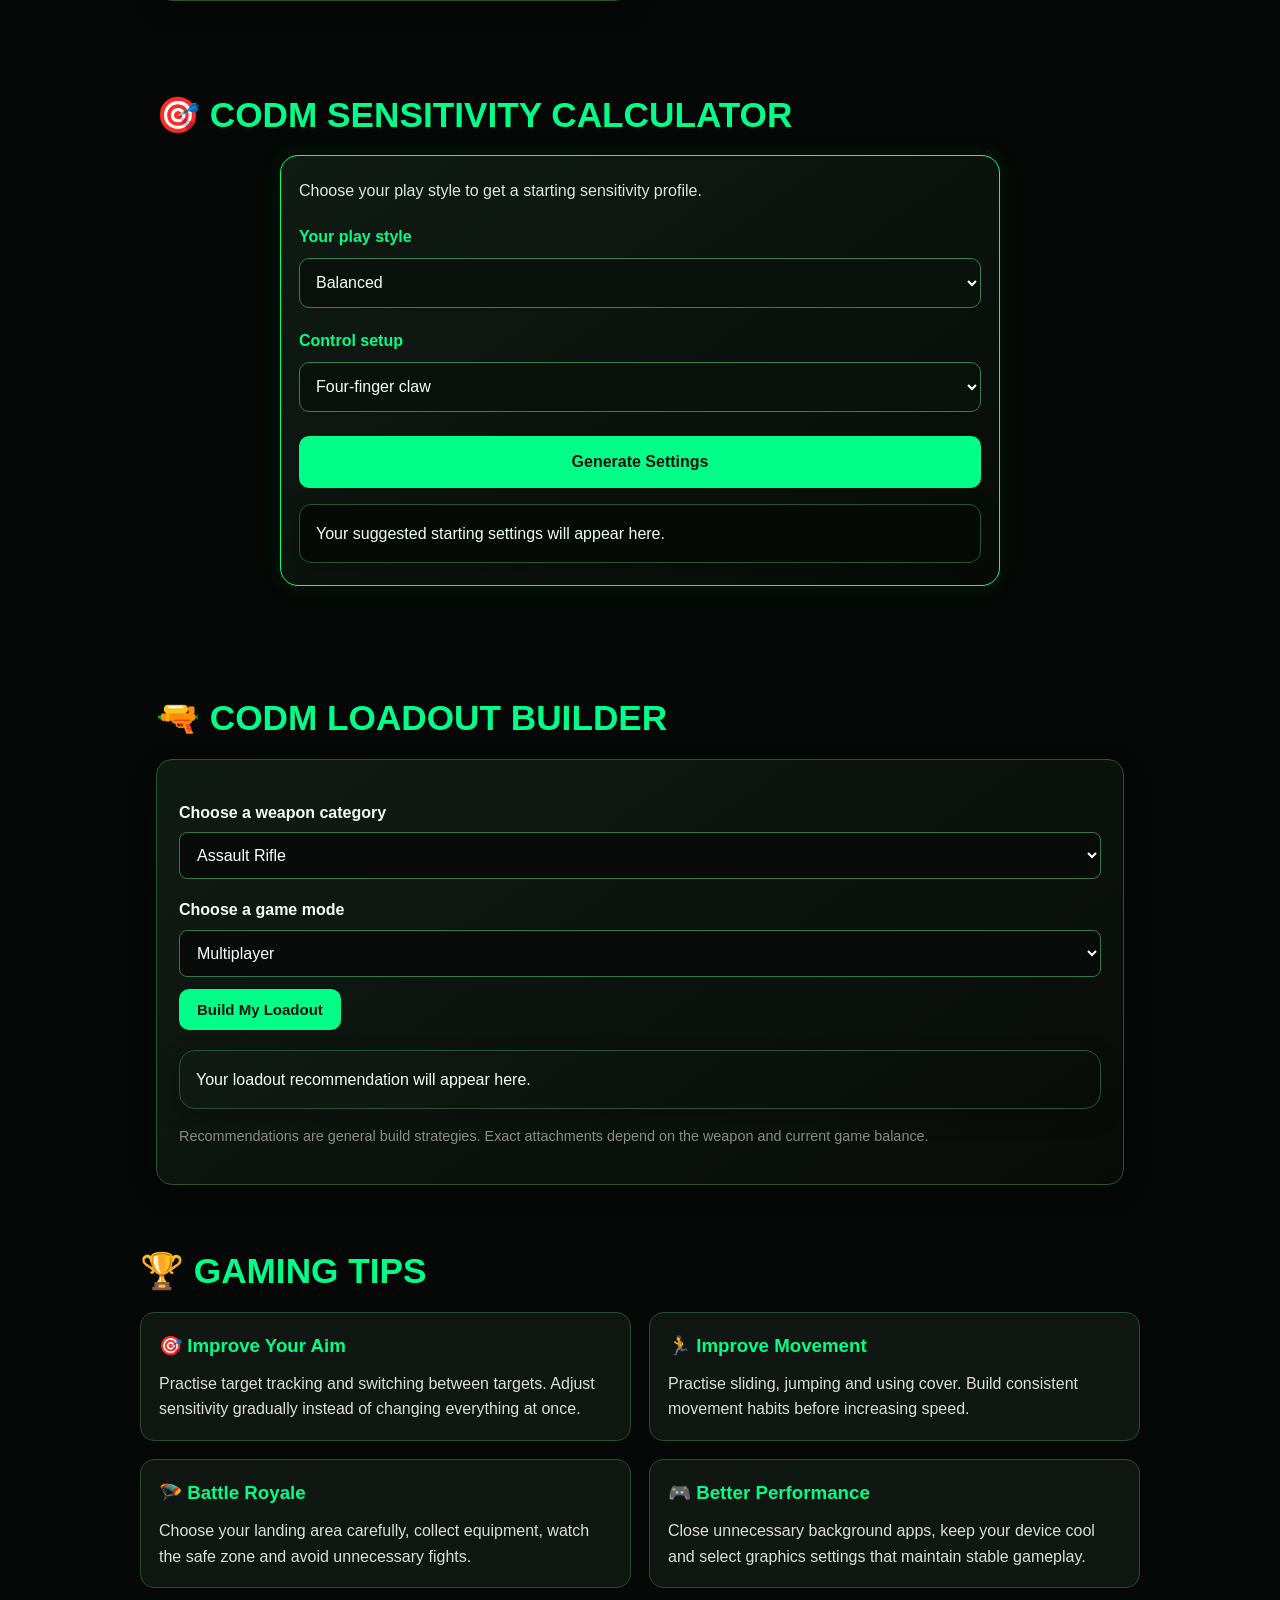
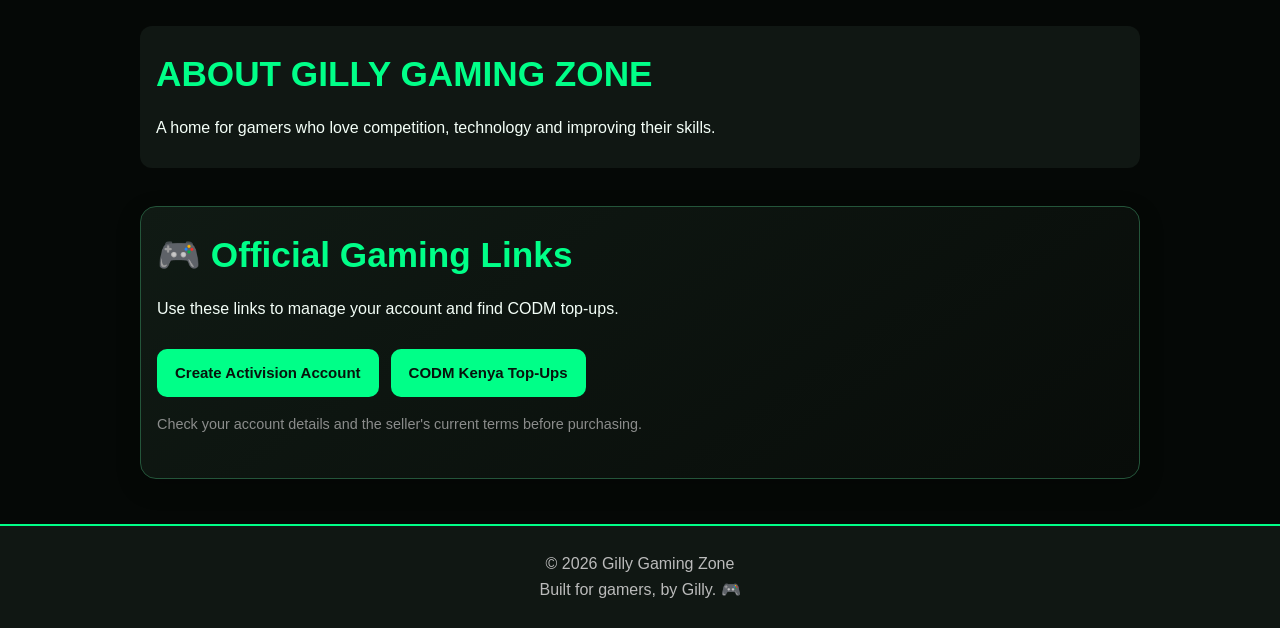
==== commit 79f65bfc: "Remove duplicate sensitivity disclaimer" ====
--- a/index.html
+++ b/index.html
@@ -161,10 +161,6 @@
             Your suggested starting settings will appear here.
         </div>
 
-        <p class="note">
-            These are experimental starting values, not guaranteed
-            optimal settings. Adjust them in training mode.
-        </p>
     </div>
 </section>
 
--- a/style.css
+++ b/style.css
@@ -606,3 +606,269 @@
     object-fit: cover;
   }
 }
+/* Mobile navigation and hero refinement */
+@media (max-width: 600px) {
+  .main-nav {
+    position: relative;
+    top: auto;
+    left: auto;
+    right: auto;
+    margin: 12px;
+    width: auto;
+    display: flex;
+    flex-direction: row;
+    flex-wrap: wrap;
+    justify-content: center;
+    gap: 12px 16px;
+    padding: 14px 10px;
+  }
+
+  .hero {
+    padding-top: 18px;
+    min-height: auto;
+  }
+
+  .hero-content {
+    padding: 24px 18px 32px;
+  }
+
+  .hero-image {
+    max-height: 260px;
+    object-fit: cover;
+  }
+
+  .game img {
+    max-height: 230px;
+    object-fit: cover;
+  }
+}
+
+/* Final mobile navigation fix */
+@media (max-width: 600px) {
+  .main-nav {
+    position: relative;
+    top: auto;
+    left: auto;
+    right: auto;
+    width: auto;
+    margin: 10px;
+    padding: 10px 8px;
+    display: flex;
+    flex-flow: row wrap;
+    align-items: center;
+    justify-content: center;
+    gap: 8px 14px;
+    border-radius: 12px;
+  }
+
+  .main-nav a {
+    display: inline-block;
+    padding: 5px 0;
+    font-size: 0.82rem;
+    line-height: 1.2;
+    white-space: nowrap;
+  }
+
+  .main-nav #addUserBtn {
+    min-height: 40px;
+    padding: 8px 12px;
+    font-size: 0.88rem;
+    white-space: nowrap;
+  }
+
+  .hero {
+    padding-top: 12px;
+  }
+}
+@media (max-width: 600px) {
+  .main-nav {
+    gap: 8px 12px;
+    padding: 10px 8px;
+    margin: 8px;
+  }
+
+  .main-nav a {
+    font-size: 0.78rem;
+  }
+
+  .main-nav #addUserBtn {
+    min-height: 36px;
+    padding: 7px 10px;
+  }
+
+  .hero-content {
+    padding-top: 18px;
+  }
+}
+
+/* Predictable two-row mobile navigation */
+@media (max-width: 600px) {
+  .main-nav {
+    display: grid;
+    grid-template-columns: repeat(4, minmax(0, 1fr));
+    align-items: center;
+    justify-items: center;
+    gap: 10px 4px;
+    padding: 12px 6px;
+  }
+
+  .main-nav a {
+    font-size: clamp(0.68rem, 2.7vw, 0.82rem);
+    text-align: center;
+    white-space: nowrap;
+  }
+
+  .main-nav a[href="#links"] {
+    grid-column: 1 / span 2;
+  }
+
+  .main-nav #addUserBtn {
+    grid-column: 3 / span 2;
+    justify-self: center;
+    min-height: 38px;
+    padding: 8px 12px;
+  }
+}
+
+/* Reduce excess space above the hero panel on mobile */
+@media (max-width: 600px) {
+  .hero {
+    margin-top: 0;
+  }
+
+  .hero-content {
+    padding-top: 16px;
+  }
+}
+
+/* CODM sensitivity calculator — mobile UI */
+#codm .tool-card {
+  width: 100%;
+  max-width: 720px;
+  margin: 18px auto;
+  padding: 22px 18px;
+  background: linear-gradient(145deg, #101b14, #070b08);
+  border: 1px solid #00ff88;
+  border-radius: 18px;
+  box-shadow: 0 0 22px rgba(0, 255, 136, 0.08);
+}
+
+#codm .tool-card > p:first-child {
+  color: #d9e9df;
+  line-height: 1.65;
+}
+
+#codm label {
+  display: block;
+  margin: 20px 0 8px;
+  color: #00ff88;
+  font-weight: 800;
+}
+
+#codm select {
+  display: block;
+  width: 100%;
+  min-height: 50px;
+  padding: 12px;
+  color: #f4fff8;
+  background: #0a110d;
+  border: 1px solid #367d54;
+  border-radius: 10px;
+  font-size: 1rem;
+}
+
+#codm select:focus-visible {
+  outline: 2px solid #00ff88;
+  outline-offset: 2px;
+}
+
+#codm #calculateBtn {
+  display: block;
+  width: 100%;
+  min-height: 52px;
+  margin-top: 24px;
+  background: #00ff88;
+  color: #04140b;
+  border: 0;
+  border-radius: 10px;
+  font-size: 1rem;
+  font-weight: 900;
+}
+
+#codm #sensitivityResult {
+  margin-top: 20px;
+  padding: 18px;
+  color: #effff4;
+  background: #060a07;
+  border: 1px solid #24553a;
+  border-radius: 12px;
+  overflow-wrap: anywhere;
+}
+
+#codm #sensitivityResult h3 {
+  color: #00ff88;
+  margin-top: 0;
+}
+
+#codm #sensitivityResult ul {
+  padding-left: 22px;
+  line-height: 1.9;
+}
+
+#codm .note {
+  color: #b8cabe;
+  font-size: 0.9rem;
+  line-height: 1.6;
+}
+
+@media (max-width: 600px) {
+  #codm .tool-card {
+    padding: 18px 14px;
+  }
+
+  #codm label {
+    margin-top: 17px;
+  }
+}
+
+/* Compact CODM sensitivity results on mobile */
+#codm #sensitivityResult {
+  padding: 16px;
+  margin-top: 16px;
+}
+
+#codm #sensitivityResult h3 {
+  font-size: 1.35rem;
+  line-height: 1.3;
+  margin-bottom: 12px;
+}
+
+#codm #sensitivityResult p {
+  margin: 10px 0;
+  line-height: 1.5;
+}
+
+#codm #sensitivityResult ul {
+  padding-left: 24px;
+  margin: 12px 0;
+}
+
+#codm #sensitivityResult li {
+  margin: 8px 0;
+  overflow-wrap: anywhere;
+}
+
+#codm .note {
+  font-size: 0.85rem;
+  line-height: 1.5;
+}
+
+@media (max-width: 600px) {
+  #codm #sensitivityResult {
+    padding: 14px;
+  }
+
+  #codm #sensitivityResult h3 {
+    font-size: 1.2rem;
+  }
+}
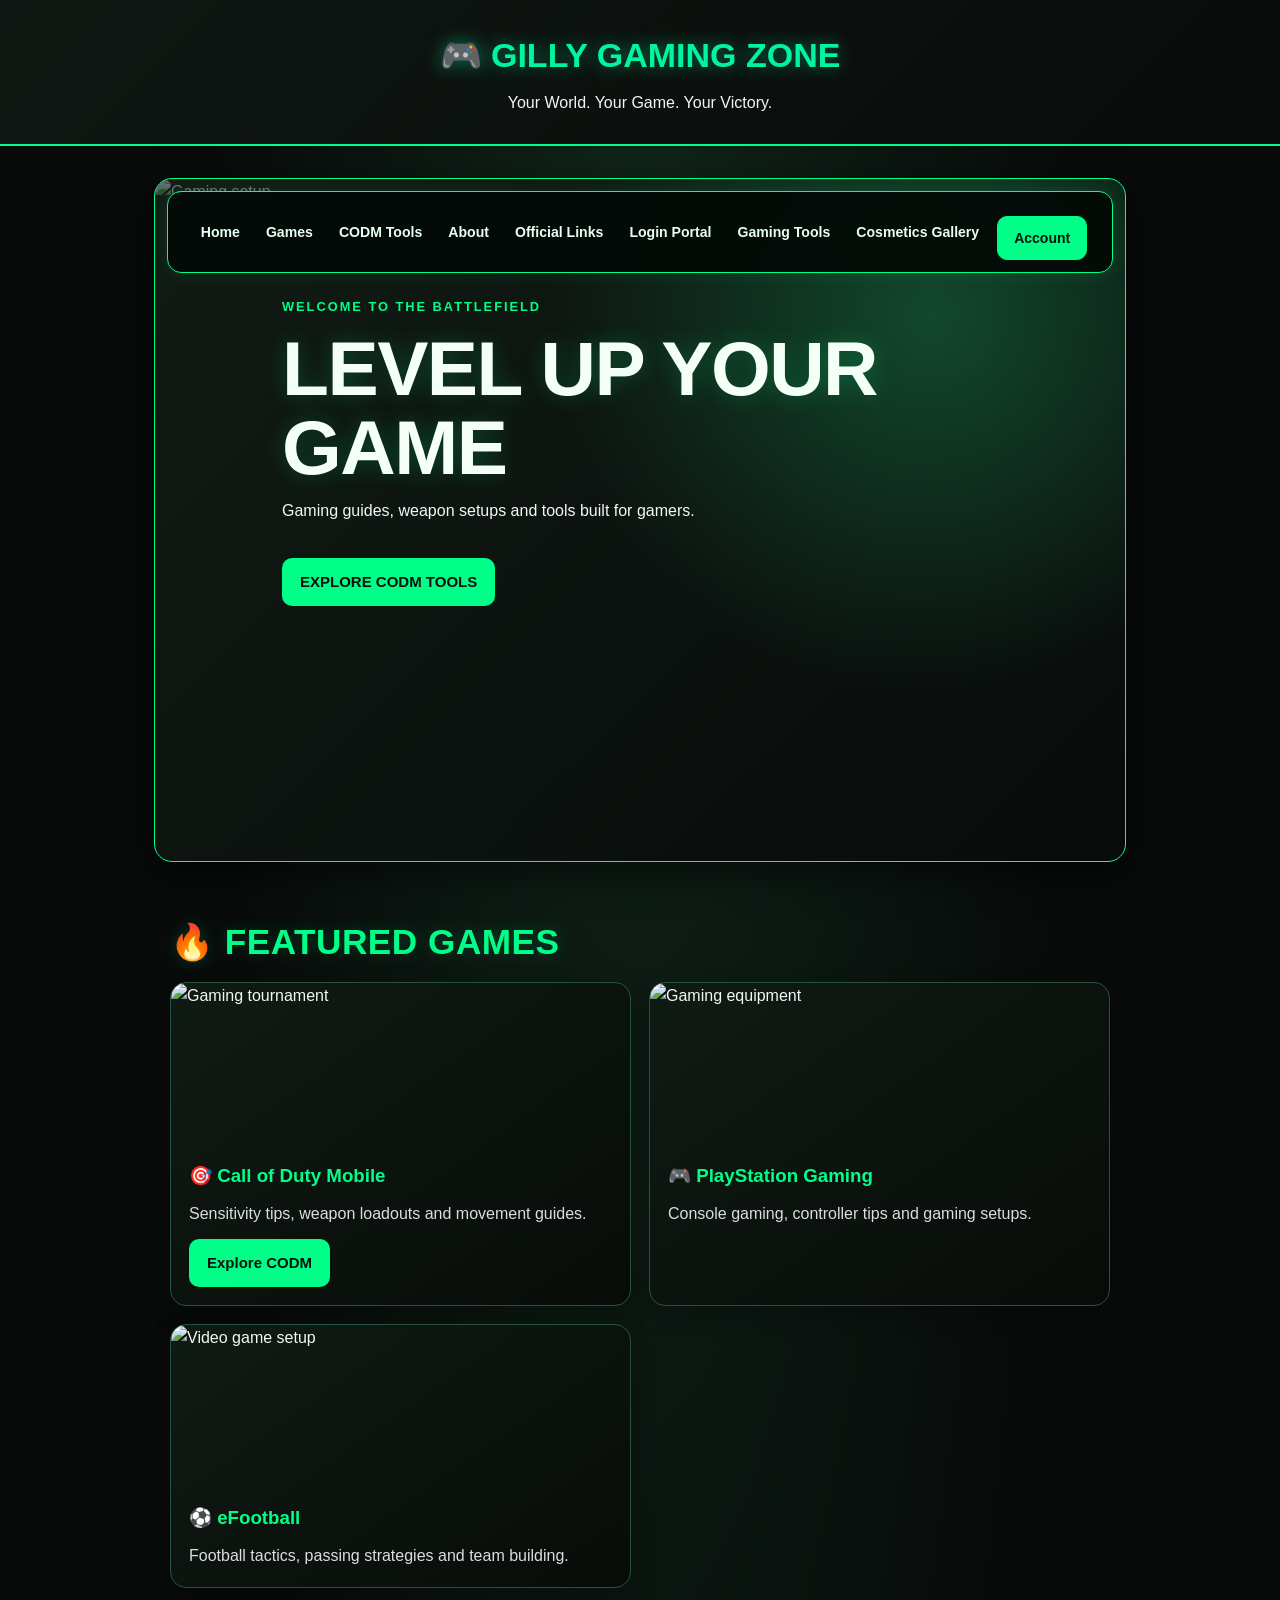
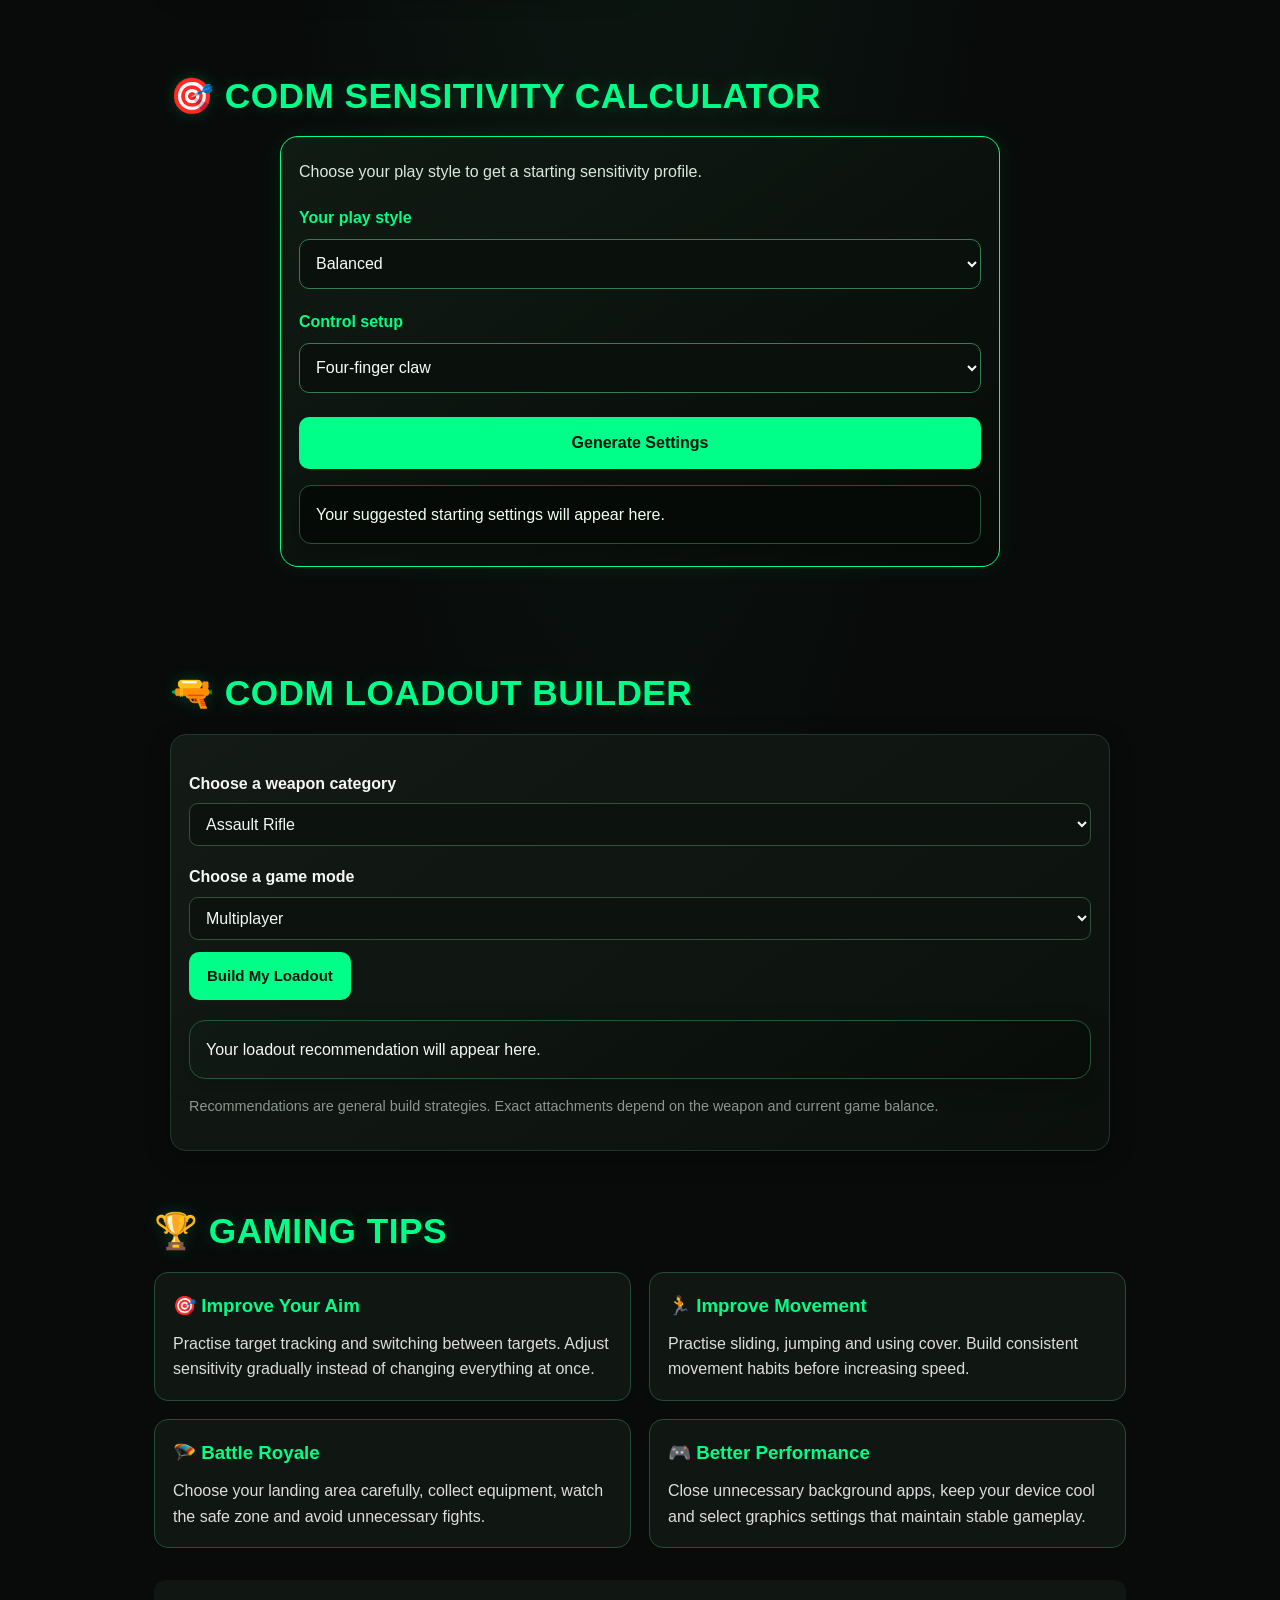
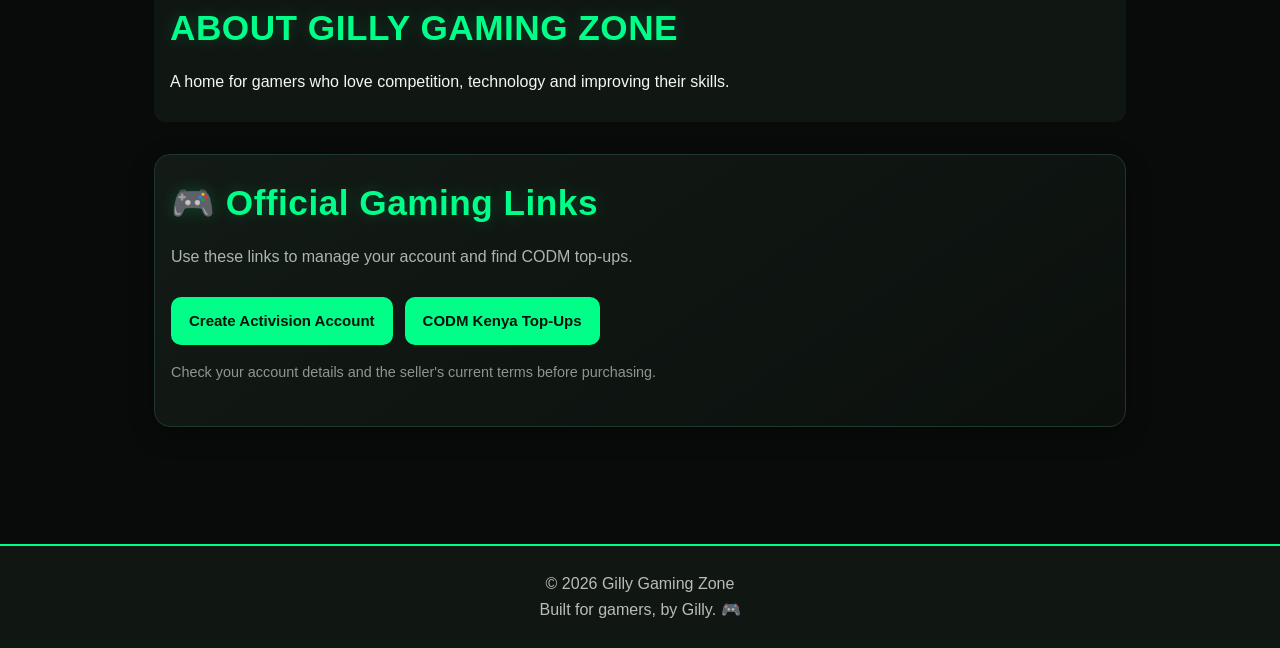
==== commit 2729a800: "Improve account button and add portal links" ====
--- a/index.html
+++ b/index.html
@@ -1,6 +1,7 @@
 <!DOCTYPE html>
 <html lang="en">
 <head>
+<meta name="google-site-verification" content="S4JO1zFGnC31NRUuq2ER7XUnas-W8nT8d8OSWgN_sLk" />
     <meta charset="UTF-8">
     <meta name="viewport" content="width=device-width, initial-scale=1">
     <meta name="theme-color" content="#080b0a">
@@ -26,7 +27,10 @@
     <a href="#codm">CODM Tools</a>
     <a href="#about">About</a>
     <a href="#links">Official Links</a>
-    <button class="button" id="addUserBtn" type="button">Account</button>
+    <a href="login.html">Login Portal</a>
+  <a href="tools.html">Gaming Tools</a>
+  <a href="cosmetics.html">Cosmetics Gallery</a>
+  <button class="button" id="addUserBtn" type="button">Account</button>
 </nav>
 
 
--- a/style.css
+++ b/style.css
@@ -872,3 +872,223 @@
     font-size: 1.2rem;
   }
 }
+
+/* ===== GILLY GAMING ZONE: PORTAL REDESIGN ===== */
+
+:root {
+  --gaming-bg: #080b0a;
+  --gaming-panel: #101713;
+  --gaming-green: #00ff88;
+  --gaming-border: #20372b;
+  --gaming-muted: #aab7af;
+}
+
+body {
+  background:
+    radial-gradient(ellipse at top, #10251a 0%, transparent 48%),
+    var(--gaming-bg);
+  color: #f5f7f5;
+}
+
+button,
+input,
+select,
+textarea {
+  font: inherit;
+}
+
+button,
+.button,
+.portal-button {
+  cursor: pointer;
+  transition: transform 0.2s ease, box-shadow 0.2s ease;
+}
+
+button:hover,
+.button:hover,
+.portal-button:hover {
+  transform: translateY(-2px);
+}
+
+a:focus-visible,
+button:focus-visible,
+input:focus-visible,
+select:focus-visible {
+  outline: 2px solid var(--gaming-green);
+  outline-offset: 3px;
+}
+
+main {
+  padding: 0 14px 40px;
+}
+
+.site-header {
+  background: linear-gradient(135deg, #101713, #080b0a);
+  border-bottom: 2px solid var(--gaming-green);
+}
+
+nav {
+  backdrop-filter: blur(14px);
+  border-bottom: 1px solid #20372b;
+}
+
+nav a {
+  padding: 8px 10px;
+  border-radius: 8px;
+  transition: background 0.2s ease, color 0.2s ease;
+}
+
+nav a:hover {
+  background: #173124;
+}
+
+.hero {
+  border-radius: 18px;
+  background:
+    radial-gradient(circle at 80% 20%, #12482d 0%, transparent 40%),
+    linear-gradient(135deg, #111b15, #080b0a);
+  box-shadow: 0 12px 36px #0008;
+}
+
+section {
+  margin: 32px auto;
+}
+
+section > h2 {
+  letter-spacing: 0.5px;
+  text-shadow: 0 0 16px #00ff8830;
+}
+
+.card,
+.portal-card,
+.gallery-card,
+.tool-card {
+  background: linear-gradient(145deg, #131b16, #0b100d);
+  border: 1px solid var(--gaming-border);
+  border-radius: 16px;
+  padding: 18px;
+  box-shadow: 0 8px 24px #0004;
+  transition: border-color 0.2s ease, transform 0.2s ease;
+}
+
+.card:hover,
+.portal-card:hover,
+.gallery-card:hover,
+.tool-card:hover {
+  border-color: var(--gaming-green);
+  transform: translateY(-3px);
+}
+
+.portal-grid,
+.gallery-grid,
+.tools-grid {
+  display: grid;
+  grid-template-columns: repeat(2, minmax(0, 1fr));
+  gap: 16px;
+}
+
+.portal-card h3,
+.gallery-card h3,
+.tool-card h3 {
+  color: var(--gaming-green);
+  margin-top: 0;
+}
+
+.portal-card p,
+.gallery-card p,
+.tool-card p {
+  color: var(--gaming-muted);
+}
+
+.portal-button {
+  display: inline-block;
+  padding: 10px 16px;
+  border: 1px solid var(--gaming-green);
+  border-radius: 10px;
+  color: var(--gaming-green);
+  text-decoration: none;
+  font-weight: 700;
+}
+
+input,
+select,
+textarea {
+  max-width: 100%;
+  background: #0c120e;
+  color: #f5f7f5;
+  border: 1px solid #31513e;
+  border-radius: 9px;
+  padding: 11px 12px;
+}
+
+button {
+  border-radius: 9px;
+}
+
+img {
+  max-width: 100%;
+}
+
+.gallery-search {
+  width: 100%;
+  margin: 12px 0 20px;
+}
+
+.gallery-card img {
+  width: 100%;
+  display: block;
+  object-fit: cover;
+  border-radius: 10px;
+}
+
+.site-footer {
+  padding: 24px 14px;
+  color: var(--gaming-muted);
+  text-align: center;
+  border-top: 1px solid var(--gaming-border);
+}
+
+@media (max-width: 600px) {
+  nav {
+    gap: 8px;
+    padding: 10px 6px;
+  }
+
+  nav a {
+    font-size: 13px;
+    padding: 8px;
+  }
+
+  main {
+    padding: 0 12px 28px;
+  }
+
+  .portal-grid,
+  .gallery-grid,
+  .tools-grid {
+    grid-template-columns: 1fr;
+  }
+
+  .card,
+  .portal-card,
+  .gallery-card,
+  .tool-card {
+    padding: 14px;
+  }
+
+  .hero {
+    min-height: 280px;
+  }
+}
+
+@media (prefers-reduced-motion: reduce) {
+  *,
+  *::before,
+  *::after {
+    scroll-behavior: auto !important;
+    transition: none !important;
+    animation: none !important;
+  }
+}
+
+/* ===== END PORTAL REDESIGN ===== */
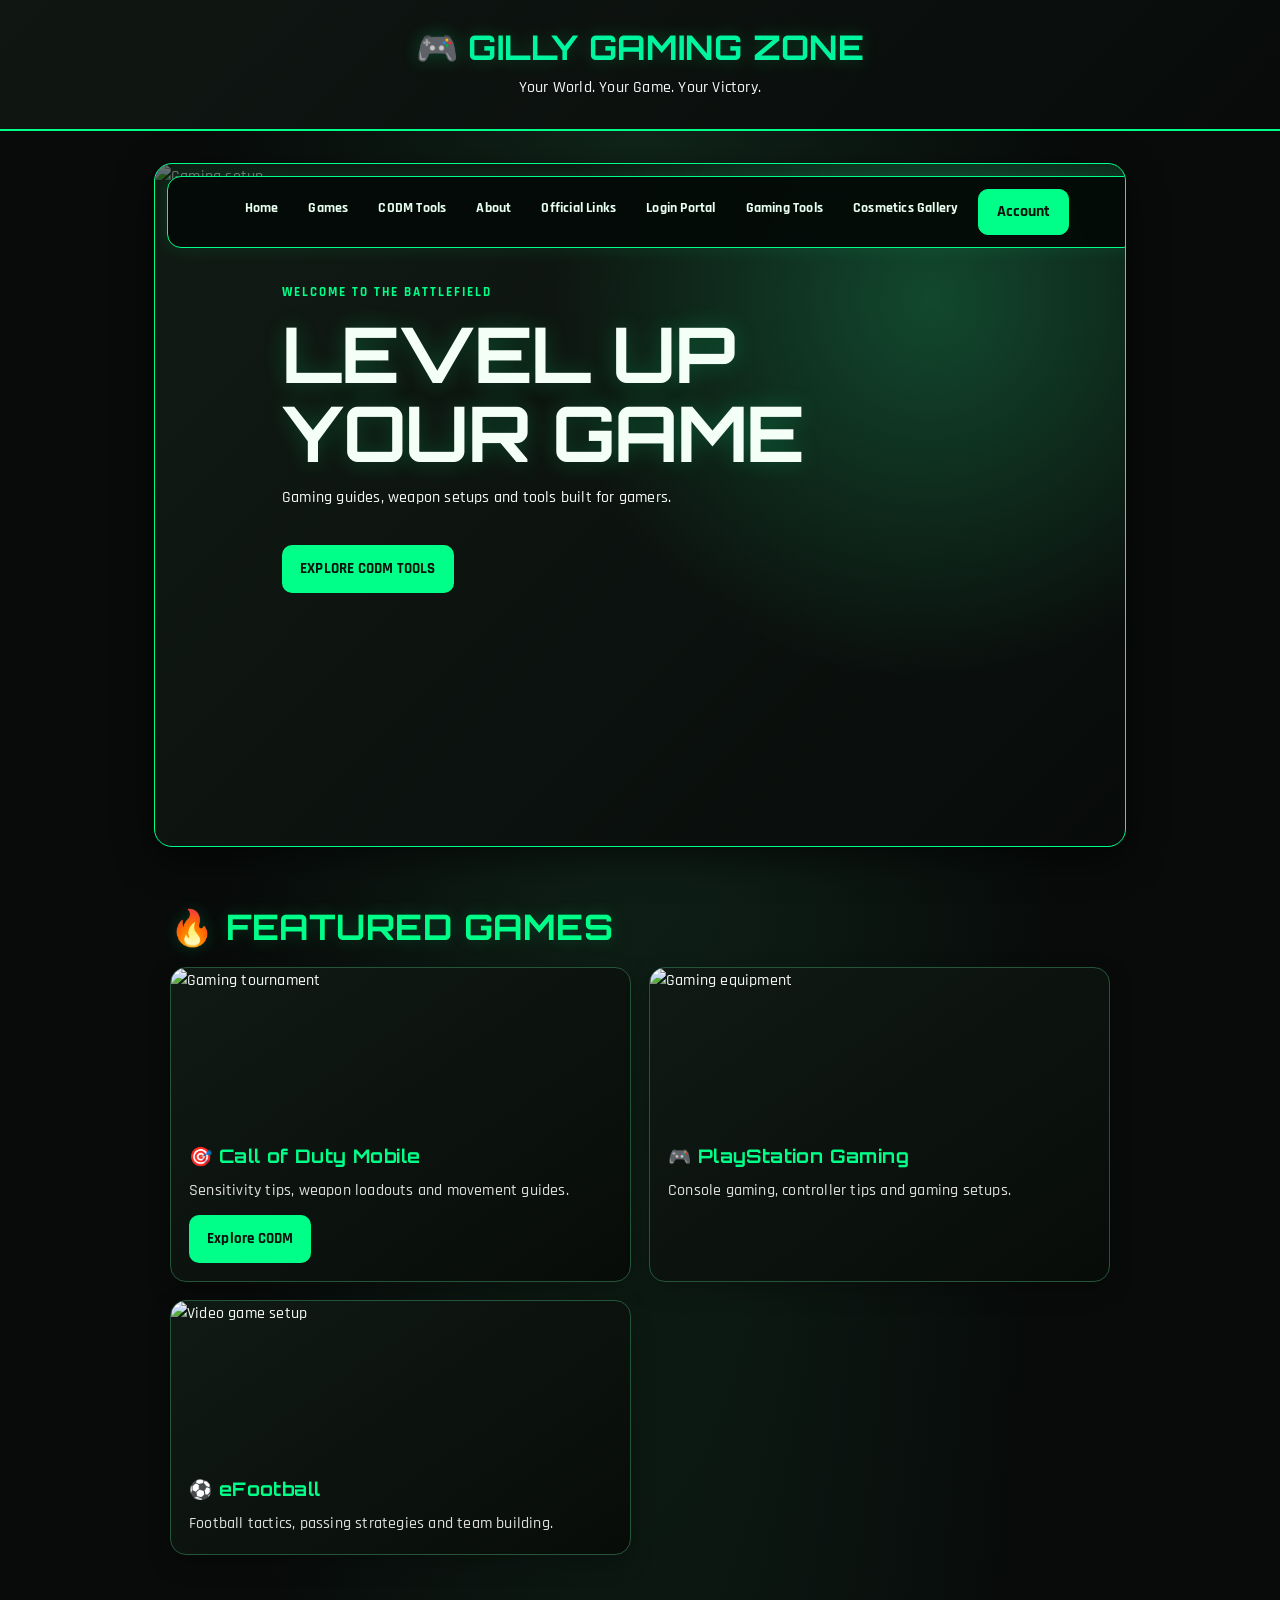
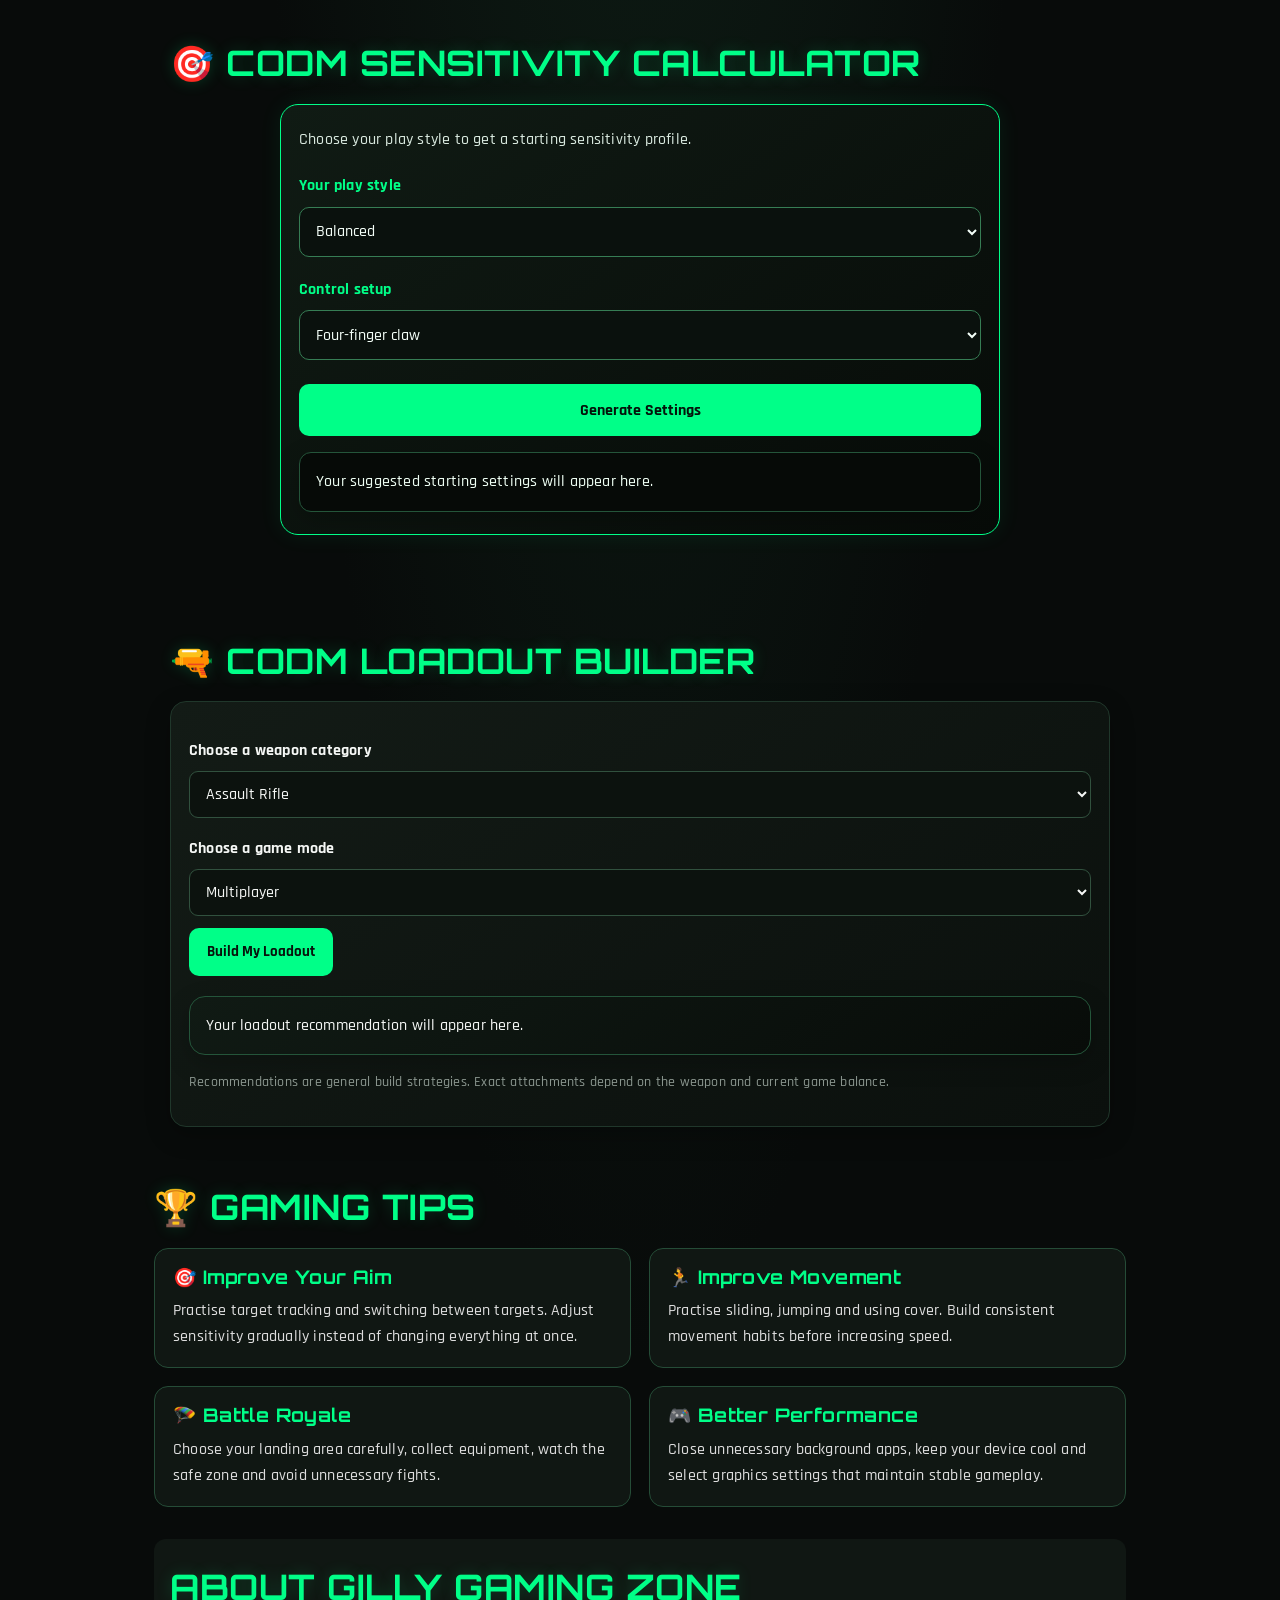
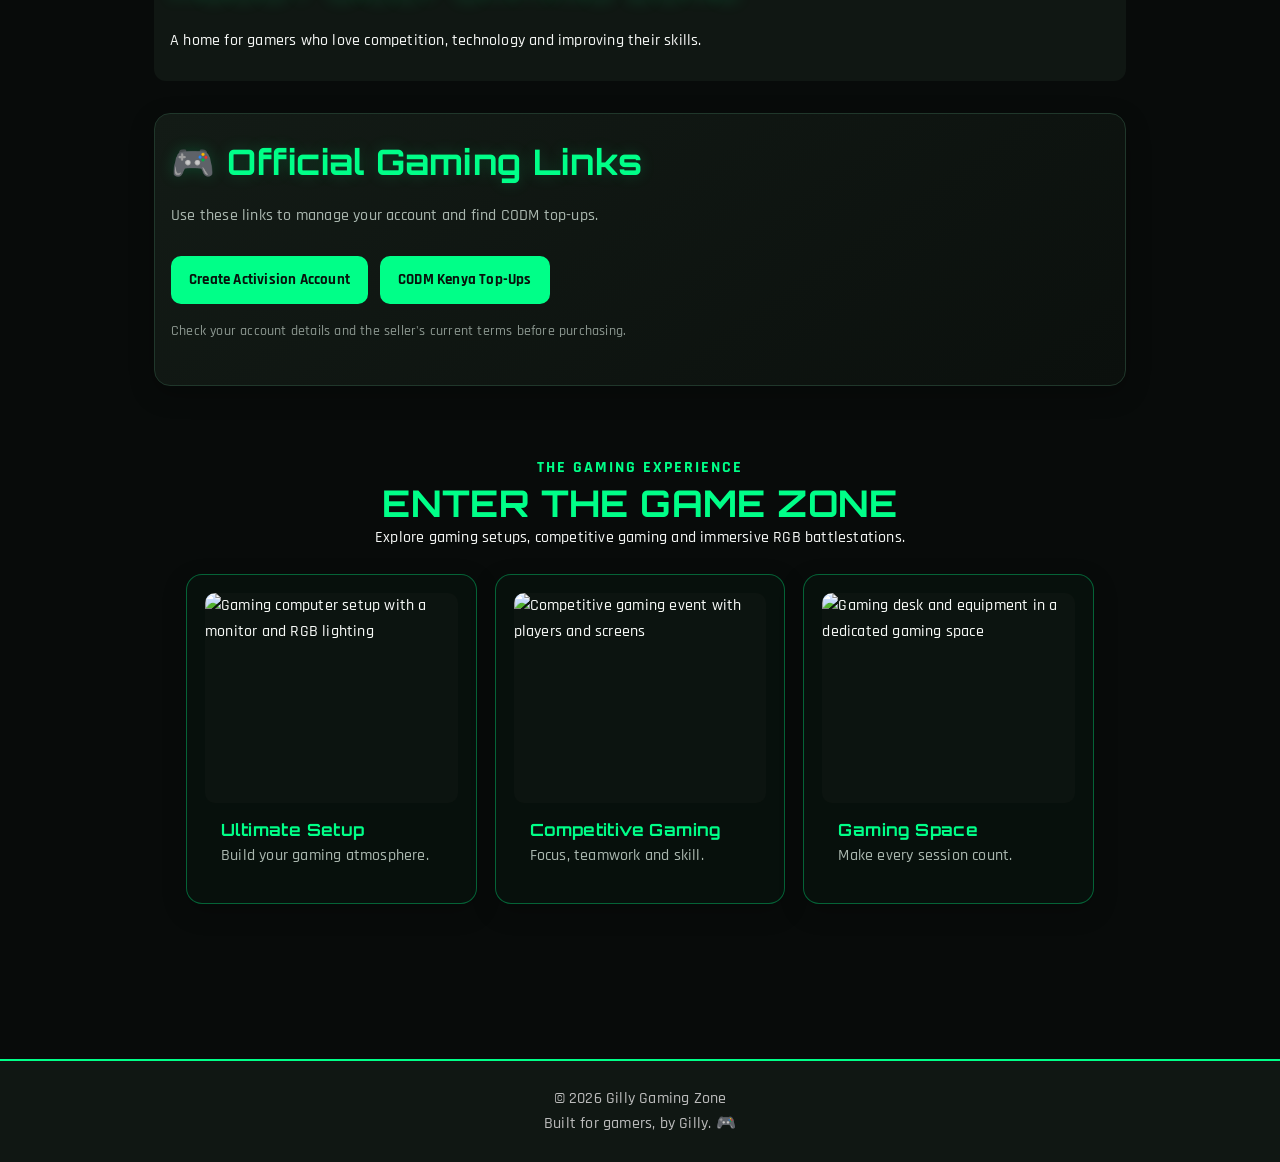
==== commit c1a51ac6: "Polish typography and gallery animations" ====
--- a/index.html
+++ b/index.html
@@ -8,6 +8,9 @@
     <meta name="description" content="Gilly Gaming Zone: CODM guides, sensitivity tips, gaming loadouts and PlayStation gaming.">
     <title>Gilly Gaming Zone | Game Smarter</title>
     <link rel="stylesheet" href="style.css">
+<link rel="preconnect" href="https://fonts.googleapis.com">
+<link rel="preconnect" href="https://fonts.gstatic.com" crossorigin>
+<link href="https://fonts.googleapis.com/css2?family=Orbitron:wght@500;600;700;800&family=Rajdhani:wght@400;500;600;700&display=swap" rel="stylesheet">
 </head>
 <body>
 
@@ -262,6 +265,41 @@
     </p>
 </section>
 
+
+<section class="gaming-gallery" id="gaming-gallery">
+  <div class="gallery-heading">
+    <p class="eyebrow">THE GAMING EXPERIENCE</p>
+    <h2>ENTER THE GAME ZONE</h2>
+    <p>Explore gaming setups, competitive gaming and immersive RGB battlestations.</p>
+  </div>
+  <div class="gallery-grid">
+    <article class="gallery-card">
+      <img src="https://images.unsplash.com/photo-1593305841991-05c297ba4575?auto=format&amp;fit=crop&amp;w=900&amp;q=85"
+           alt="Gaming computer setup with a monitor and RGB lighting" loading="lazy">
+      <div class="gallery-caption">
+        <h3>Ultimate Setup</h3>
+        <p>Build your gaming atmosphere.</p>
+      </div>
+    </article>
+    <article class="gallery-card">
+      <img src="https://images.unsplash.com/photo-1542751371-adc38448a05e?auto=format&amp;fit=crop&amp;w=900&amp;q=85"
+           alt="Competitive gaming event with players and screens" loading="lazy">
+      <div class="gallery-caption">
+        <h3>Competitive Gaming</h3>
+        <p>Focus, teamwork and skill.</p>
+      </div>
+    </article>
+    <article class="gallery-card">
+      <img src="https://images.unsplash.com/photo-1598550476439-6847785fcea6?auto=format&amp;fit=crop&amp;w=900&amp;q=85"
+           alt="Gaming desk and equipment in a dedicated gaming space" loading="lazy">
+      <div class="gallery-caption">
+        <h3>Gaming Space</h3>
+        <p>Make every session count.</p>
+      </div>
+    </article>
+  </div>
+</section>
+
 </main>
 
 <footer>
--- a/style.css
+++ b/style.css
@@ -1092,3 +1092,440 @@
 }
 
 /* ===== END PORTAL REDESIGN ===== */
+
+/* Mobile layout improvements */
+.main-nav {
+  display: flex;
+  flex-wrap: wrap;
+  justify-content: center;
+  align-items: center;
+  gap: 8px;
+  padding: 14px;
+  width: 100%;
+  box-sizing: border-box;
+}
+
+.main-nav a,
+.main-nav button {
+  display: inline-flex;
+  align-items: center;
+  justify-content: center;
+  box-sizing: border-box;
+  max-width: 100%;
+  min-height: 44px;
+  padding: 10px 12px;
+  text-align: center;
+  white-space: normal;
+  overflow-wrap: anywhere;
+  margin: 0;
+}
+
+#userPanel,
+.login-card {
+  box-sizing: border-box;
+  width: 100%;
+  max-width: 100%;
+  min-width: 0;
+  padding: clamp(16px, 4vw, 28px);
+}
+
+#userPanel h1,
+#userPanel h2,
+.login-card h1,
+.login-card h2 {
+  font-size: clamp(1.5rem, 6vw, 2.4rem);
+  line-height: 1.2;
+  overflow-wrap: anywhere;
+}
+
+#userPanel input,
+#userPanel select,
+#userPanel textarea,
+.login-card input,
+.login-card select,
+.login-card textarea {
+  box-sizing: border-box;
+  width: 100%;
+  max-width: 100%;
+  min-width: 0;
+  font-size: 16px;
+}
+
+@media (max-width: 600px) {
+  .main-nav {
+    gap: 6px;
+    padding: 12px;
+  }
+
+  .main-nav a,
+  .main-nav button {
+    flex: 1 1 130px;
+  }
+}
+
+/* Corrected navigation for narrow screens */
+nav.main-nav {
+  display: flex !important;
+  flex-flow: row wrap !important;
+  justify-content: center !important;
+  align-items: center !important;
+  gap: 8px !important;
+  width: 100% !important;
+  box-sizing: border-box !important;
+  padding: 14px !important;
+}
+
+nav.main-nav a,
+nav.main-nav button {
+  flex: 0 1 auto !important;
+  width: auto !important;
+  min-width: 0 !important;
+  max-width: 100% !important;
+  margin: 0 !important;
+  padding: 10px 12px !important;
+  white-space: nowrap !important;
+  overflow-wrap: normal !important;
+  word-break: normal !important;
+  font-size: 14px !important;
+  line-height: 1.3 !important;
+}
+
+nav.main-nav button {
+  min-height: 44px !important;
+}
+
+@media (max-width: 600px) {
+  nav.main-nav a,
+  nav.main-nav button {
+    white-space: normal !important;
+    overflow-wrap: break-word !important;
+    text-align: center !important;
+    max-width: 100% !important;
+  }
+
+  nav.main-nav button {
+    flex: 0 1 auto !important;
+  }
+}
+
+/* Compact gaming navigation */
+nav.main-nav {
+  display: flex !important;
+  flex-flow: row wrap !important;
+  justify-content: center !important;
+  align-items: center !important;
+  gap: 6px 10px !important;
+  padding: 12px !important;
+  margin-bottom: 18px !important;
+}
+
+nav.main-nav a {
+  display: inline-block !important;
+  flex: 0 1 auto !important;
+  width: auto !important;
+  padding: 9px 10px !important;
+  margin: 0 !important;
+  font-size: 14px !important;
+  line-height: 1.3 !important;
+  white-space: nowrap !important;
+}
+
+nav.main-nav button {
+  flex: 0 0 auto !important;
+  width: auto !important;
+  min-width: 0 !important;
+  padding: 12px 18px !important;
+  margin: 0 !important;
+  font-size: 16px !important;
+}
+
+@media (max-width: 600px) {
+  .hero {
+    padding: 24px 16px !important;
+  }
+
+  .hero h1 {
+    font-size: clamp(2.2rem, 10vw, 3.5rem) !important;
+    line-height: 1.05 !important;
+    overflow-wrap: normal !important;
+  }
+
+  .hero p {
+    font-size: 18px !important;
+    line-height: 1.5 !important;
+  }
+}
+
+
+/* === FUTURISTIC TYPOGRAPHY === */
+body {
+  font-family: 'Rajdhani', 'Segoe UI', sans-serif;
+  font-weight: 500;
+  letter-spacing: 0.2px;
+}
+
+h1, h2, h3, .site-header h1 {
+  font-family: 'Orbitron', 'Rajdhani', sans-serif;
+  font-weight: 700;
+  letter-spacing: 0.4px;
+}
+
+button, .button, nav.main-nav a {
+  font-family: 'Rajdhani', 'Segoe UI', sans-serif;
+  font-weight: 700;
+}
+
+/* === SUBTLE MOTION === */
+@keyframes ggFadeUp {
+  from { opacity: 0; transform: translateY(18px); }
+  to { opacity: 1; transform: translateY(0); }
+}
+
+@keyframes ggGlow {
+  0%, 100% { box-shadow: 0 0 8px rgba(0, 255, 136, 0.12); }
+  50% { box-shadow: 0 0 22px rgba(0, 255, 136, 0.28); }
+}
+
+.site-header h1 {
+  animation: ggFadeUp 0.8s ease-out both;
+}
+
+.hero h1 {
+  animation: ggFadeUp 0.75s ease-out both;
+}
+
+.hero p {
+  animation: ggFadeUp 1s ease-out both;
+}
+
+.tool-card, .game-card, .gallery-card {
+  transition: transform 220ms ease, border-color 220ms ease,
+              box-shadow 220ms ease;
+}
+
+.tool-card:hover, .game-card:hover, .gallery-card:hover {
+  transform: translateY(-5px);
+  border-color: #00ff88;
+  box-shadow: 0 10px 28px rgba(0, 255, 136, 0.15);
+}
+
+.button:hover, button:hover {
+  filter: brightness(1.08);
+  transition: filter 180ms ease, transform 180ms ease;
+}
+
+.site-header h1 {
+  text-shadow: 0 0 18px rgba(0, 255, 136, 0.24);
+}
+
+/* === GAMING PHOTO GALLERY === */
+.gaming-gallery {
+  width: min(1100px, 100%);
+  box-sizing: border-box;
+  margin: 38px auto;
+  padding: clamp(18px, 4vw, 32px);
+}
+
+.gallery-heading {
+  text-align: center;
+  margin-bottom: 24px;
+}
+
+.gallery-heading h2 {
+  font-size: clamp(1.35rem, 5vw, 2.3rem);
+  line-height: 1.25;
+  overflow-wrap: anywhere;
+}
+
+.gallery-heading p {
+  line-height: 1.5;
+}
+
+.eyebrow {
+  color: #00ff88;
+  font-weight: 700;
+  letter-spacing: 2px;
+  text-transform: uppercase;
+}
+
+.gallery-grid {
+  display: grid;
+  grid-template-columns: repeat(3, minmax(0, 1fr));
+  gap: 18px;
+}
+
+.gallery-card {
+  min-width: 0;
+  overflow: hidden;
+  border: 1px solid rgba(0, 255, 136, 0.35);
+  border-radius: 16px;
+  background: #07100c;
+}
+
+.gallery-card img {
+  display: block;
+  width: 100%;
+  height: 210px;
+  object-fit: cover;
+  background: #101713;
+  transition: transform 350ms ease;
+}
+
+.gallery-card:hover img {
+  transform: scale(1.045);
+}
+
+.gallery-caption {
+  padding: 14px 16px 18px;
+}
+
+.gallery-caption h3 {
+  color: #00ff88;
+  font-size: 1.05rem;
+  line-height: 1.35;
+}
+
+.gallery-caption p {
+  margin-bottom: 0;
+  line-height: 1.45;
+}
+
+@media (max-width: 700px) {
+  .gallery-grid {
+    grid-template-columns: minmax(0, 1fr);
+  }
+
+  .gallery-card img {
+    height: 220px;
+  }
+}
+
+@media (prefers-reduced-motion: reduce) {
+  *, *::before, *::after {
+    animation-duration: 0.01ms !important;
+    animation-iteration-count: 1 !important;
+    scroll-behavior: auto !important;
+    transition-duration: 0.01ms !important;
+  }
+}
+
+
+/* === GILLY GAMING ZONE: VISUAL POLISH === */
+
+/* Cleaner, responsive typography */
+body {
+  text-rendering: optimizeLegibility;
+  -webkit-font-smoothing: antialiased;
+}
+
+h1, h2, h3 {
+  overflow-wrap: anywhere;
+  line-height: 1.15;
+}
+
+.hero h1 {
+  font-size: clamp(2.3rem, 8vw, 4.8rem);
+  letter-spacing: -0.035em;
+}
+
+.hero p,
+.gallery-caption p {
+  line-height: 1.7;
+}
+
+/* Richer gallery pictures */
+.gallery-card {
+  position: relative;
+  isolation: isolate;
+  box-shadow: 0 8px 24px rgba(0, 0, 0, 0.22);
+  transition:
+    transform 280ms ease,
+    border-color 280ms ease,
+    box-shadow 280ms ease;
+}
+
+.gallery-card img {
+  filter: saturate(1.08) contrast(1.03);
+  transition:
+    transform 450ms ease,
+    filter 450ms ease;
+}
+
+.gallery-card:hover,
+.gallery-card:focus-within {
+  transform: translateY(-5px);
+  border-color: #00ff88;
+  box-shadow: 0 12px 30px rgba(0, 255, 136, 0.14);
+}
+
+.gallery-card:hover img,
+.gallery-card:focus-within img {
+  transform: scale(1.04);
+  filter: saturate(1.2) contrast(1.06);
+}
+
+/* Smooth entrance for content cards */
+.tool-card,
+.game-card,
+.gallery-card {
+  animation: ggCardEnter 650ms ease both;
+}
+
+@keyframes ggCardEnter {
+  from {
+    opacity: 0;
+    transform: translateY(14px);
+  }
+  to {
+    opacity: 1;
+    transform: translateY(0);
+  }
+}
+
+/* Comfortable reading and touch spacing on phones */
+.gallery-caption {
+  padding: 16px;
+}
+
+.gallery-caption h3 {
+  margin-top: 0;
+  overflow-wrap: anywhere;
+}
+
+.gallery-caption p {
+  font-size: 0.98rem;
+}
+
+button,
+.button {
+  -webkit-tap-highlight-color: transparent;
+}
+
+@media (max-width: 700px) {
+  .gallery-card img {
+    height: 220px;
+  }
+
+  .gallery-caption {
+    padding: 14px;
+  }
+
+  .hero p {
+    font-size: 1.05rem;
+  }
+}
+
+/* Keep animations gentle for users who prefer less motion */
+@media (prefers-reduced-motion: reduce) {
+  .tool-card,
+  .game-card,
+  .gallery-card {
+    animation: none !important;
+  }
+
+  .gallery-card,
+  .gallery-card img {
+    transition: none !important;
+  }
+}
+
